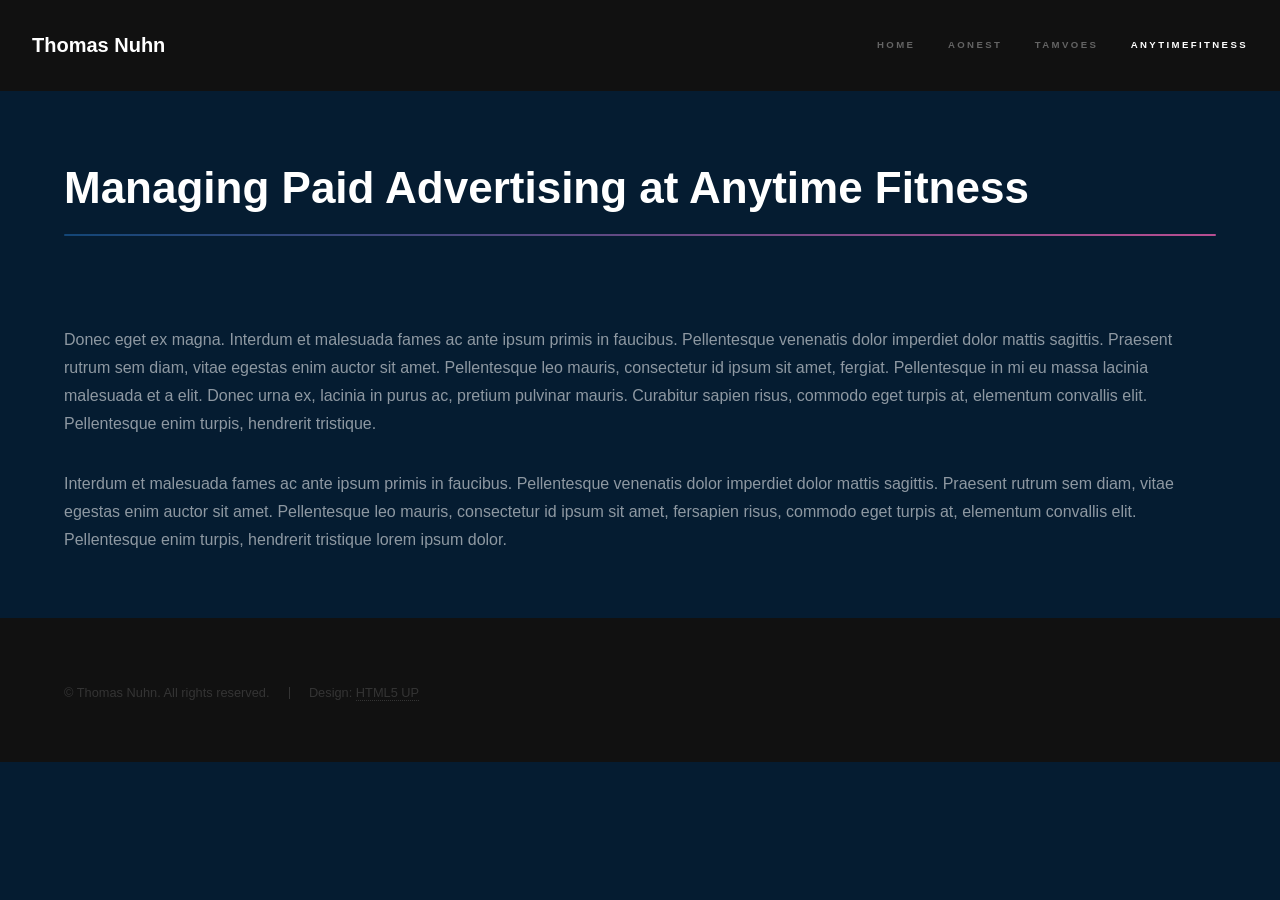
==== AnytimeFitness.html @ 62807139 "Add files via upload" ====
<!DOCTYPE HTML>
<!--
	Hyperspace by HTML5 UP
	html5up.net | @ajlkn
	Free for personal and commercial use under the CCA 3.0 license (html5up.net/license)
-->
<html>
	<head>
		<title>Thomas Nuhn - Managing Paid Advertising at Anytime Fitness</title>
		<meta charset="utf-8" />
		<meta name="viewport" content="width=device-width, initial-scale=1, user-scalable=no" />
		<link rel="stylesheet" href="assets/css/main.css" />
		<noscript><link rel="stylesheet" href="assets/css/noscript.css" /></noscript>
	</head>
	<body class="is-preload">

		<!-- Header -->
			<header id="header">
				<a href="index.html" class="title">Thomas Nuhn</a>
				<nav>
					<ul>
						<li><a href="index.html">Home</a></li>
						<li><a href="AONest.html">AONest</a></li>
						<li><a href="TAMVOES.html">TAMVOES</a></li>
						<li><a href="AnytimeFitness.html" class="active">AnytimeFitness</a></li>
					</ul>
				</nav>
			</header>

		<!-- Wrapper -->
			<div id="wrapper">

				<!-- Main -->
					<section id="main" class="wrapper">
						<div class="inner">
							<h1 class="major">Managing Paid Advertising at Anytime Fitness</h1>
							<span class="image fit"><img src="images/AONestBanner2025.jpg" alt="" /></span>
							<p>Donec eget ex magna. Interdum et malesuada fames ac ante ipsum primis in faucibus. Pellentesque venenatis dolor imperdiet dolor mattis sagittis. Praesent rutrum sem diam, vitae egestas enim auctor sit amet. Pellentesque leo mauris, consectetur id ipsum sit amet, fergiat. Pellentesque in mi eu massa lacinia malesuada et a elit. Donec urna ex, lacinia in purus ac, pretium pulvinar mauris. Curabitur sapien risus, commodo eget turpis at, elementum convallis elit. Pellentesque enim turpis, hendrerit tristique.</p>
							<p>Interdum et malesuada fames ac ante ipsum primis in faucibus. Pellentesque venenatis dolor imperdiet dolor mattis sagittis. Praesent rutrum sem diam, vitae egestas enim auctor sit amet. Pellentesque leo mauris, consectetur id ipsum sit amet, fersapien risus, commodo eget turpis at, elementum convallis elit. Pellentesque enim turpis, hendrerit tristique lorem ipsum dolor.</p>
						</div>
					</section>

			</div>

		<!-- Footer -->
			<footer id="footer" class="wrapper alt">
				<div class="inner">
					<ul class="menu">
						<li>&copy; Thomas Nuhn. All rights reserved.</li><li>Design: <a href="http://html5up.net">HTML5 UP</a></li>
					</ul>
				</div>
			</footer>

		<!-- Scripts -->
			<script src="assets/js/jquery.min.js"></script>
			<script src="assets/js/jquery.scrollex.min.js"></script>
			<script src="assets/js/jquery.scrolly.min.js"></script>
			<script src="assets/js/browser.min.js"></script>
			<script src="assets/js/breakpoints.min.js"></script>
			<script src="assets/js/util.js"></script>
			<script src="assets/js/main.js"></script>

	</body>
</html>
---- assets/css/main.css ----
@import url(fontawesome-all.min.css);

/*
	Hyperspace by HTML5 UP
	html5up.net | @ajlkn
	Free for personal and commercial use under the CCA 3.0 license (html5up.net/license)
*/

html, body, div, span, applet, object,
iframe, h1, h2, h3, h4, h5, h6, p, blockquote,
pre, a, abbr, acronym, address, big, cite,
code, del, dfn, em, img, ins, kbd, q, s, samp,
small, strike, strong, sub, sup, tt, var, b,
u, i, center, dl, dt, dd, ol, ul, li, fieldset,
form, label, legend, table, caption, tbody,
tfoot, thead, tr, th, td, article, aside,
canvas, details, embed, figure, figcaption,
footer, header, hgroup, menu, nav, output, ruby,
section, summary, time, mark, audio, video {
	margin: 0;
	padding: 0;
	border: 0;
	font-size: 100%;
	font: inherit;
	vertical-align: baseline;}

article, aside, details, figcaption, figure,
footer, header, hgroup, menu, nav, section {
	display: block;}

body {
	line-height: 1;
}

ol, ul {
	list-style: none;
}

blockquote, q {
	quotes: none;
}

	blockquote:before, blockquote:after, q:before, q:after {
		content: '';
		content: none;
	}

table {
	border-collapse: collapse;
	border-spacing: 0;
}

body {
	-webkit-text-size-adjust: none;
}

mark {
	background-color: transparent;
	color: inherit;
}

input::-moz-focus-inner {
	border: 0;
	padding: 0;
}

input, select, textarea {
	-moz-appearance: none;
	-webkit-appearance: none;
	-ms-appearance: none;
	appearance: none;
}

/* Basic */

	@-ms-viewport {
		width: device-width;
	}

	body {
		-ms-overflow-style: scrollbar;
	}

	@media screen and (max-width: 480px) {

		html, body {
			min-width: 320px;
		}

	}

	html {
		box-sizing: border-box;
	}

	*, *:before, *:after {
		box-sizing: inherit;
	}

	body {
		background: #051c31;
	}

		body.is-preload *, body.is-preload *:before, body.is-preload *:after {
			-moz-animation: none !important;
			-webkit-animation: none !important;
			-ms-animation: none !important;
			animation: none !important;
			-moz-transition: none !important;
			-webkit-transition: none !important;
			-ms-transition: none !important;
			transition: none !important;
		}

/* Type */

	body, input, select, textarea {
		color: rgba(255, 255, 255, 0.55);
		font-family: Arial, Helvetica, sans-serif;
		font-size: 16.5pt;
		font-weight: normal;
		line-height: 1.75;
	}

		@media screen and (max-width: 1680px) {

			body, input, select, textarea {
				font-size: 13pt;
			}

		}

		@media screen and (max-width: 1280px) {

			body, input, select, textarea {
				font-size: 12pt;
			}

		}

		@media screen and (max-width: 360px) {

			body, input, select, textarea {
				font-size: 11pt;
			}

		}

	a {
		-moz-transition: color 0.2s ease, border-bottom-color 0.2s ease;
		-webkit-transition: color 0.2s ease, border-bottom-color 0.2s ease;
		-ms-transition: color 0.2s ease, border-bottom-color 0.2s ease;
		transition: color 0.2s ease, border-bottom-color 0.2s ease;
		border-bottom: dotted 1px rgba(255, 255, 255, 0.35);
		color: inherit;
		text-decoration: none;
	}

		a:hover {
			border-bottom-color: transparent;
			color: #ffffff;
		}

	strong, b {
		color: #ffffff;
		font-weight: bold;
	}

	em, i {
		font-style: italic;
	}

	p {
		margin: 0 0 2em 0;
	}

	h1, h2, h3, h4, h5, h6 {
		color: #ffffff;
		font-weight: bold;
		line-height: 1.5;
		margin: 0 0 0.5em 0;
	}

		h1 a, h2 a, h3 a, h4 a, h5 a, h6 a {
			color: inherit;
			text-decoration: none;
		}

	h1 {
		font-size: 2.75em;
	}

		h1.major {
			margin: 0 0 1.3em 0;
			position: relative;
			padding-bottom: 0.35em;
		}

			h1.major:after {
				background-image: -moz-linear-gradient(to right, #134677, #b74e91);
				background-image: -webkit-linear-gradient(to right, #134677, #b74e91);
				background-image: -ms-linear-gradient(to right, #134677, #b74e91);
				background-image: linear-gradient(to right, #134677, #b74e91);
				-moz-transition: max-width 0.2s ease;
				-webkit-transition: max-width 0.2s ease;
				-ms-transition: max-width 0.2s ease;
				transition: max-width 0.2s ease;
				border-radius: 0.2em;
				bottom: 0;
				content: '';
				height: 0.05em;
				position: absolute;
				right: 0;
				width: 100%;
			}

	h2 {
		font-size: 1.75em;
	}

	h3 {
		font-size: 1.1em;
	}

	h4 {
		font-size: 1em;
	}

	h5 {
		font-size: 0.8em;
	}

	h6 {
		font-size: 0.6em;
	}

	@media screen and (max-width: 736px) {

		h1 {
			font-size: 2em;
		}

		h2 {
			font-size: 1.25em;
		}

		h3 {
			font-size: 1em;
		}

		h4 {
			font-size: 0.8em;
		}

		h5 {
			font-size: 0.6em;
		}

		h6 {
			font-size: 0.6em;
		}

	}

	sub {
		font-size: 0.8em;
		position: relative;
		top: 0.5em;
	}

	sup {
		font-size: 0.8em;
		position: relative;
		top: -0.5em;
	}

	blockquote {
		border-left: solid 4px rgba(255, 255, 255, 0.15);
		font-style: italic;
		margin: 0 0 2em 0;
		padding: 0.5em 0 0.5em 2em;
	}

	code {
		background: rgba(255, 255, 255, 0.05);
		border-radius: 0.25em;
		border: solid 1px rgba(255, 255, 255, 0.15);
		font-family: "Courier New", monospace;
		font-size: 0.9em;
		margin: 0 0.25em;
		padding: 0.25em 0.65em;
	}

	pre {
		-webkit-overflow-scrolling: touch;
		font-family: "Courier New", monospace;
		font-size: 0.9em;
		margin: 0 0 2em 0;
	}

		pre code {
			display: block;
			line-height: 1.75em;
			padding: 1em 1.5em;
			overflow-x: auto;
		}

	hr {
		border: 0;
		border-bottom: solid 1px rgba(255, 255, 255, 0.15);
		margin: 2em 0;
	}

		hr.major {
			margin: 3em 0;
		}

	.align-left {
		text-align: left;
	}

	.align-center {
		text-align: center;
	}

	.align-right {
		text-align: right;
	}

/* Row */

	.row {
		display: flex;
		flex-wrap: wrap;
		box-sizing: border-box;
		align-items: stretch;
	}

		.row > * {
			box-sizing: border-box;
		}

		.row.gtr-uniform > * > :last-child {
			margin-bottom: 0;
		}

		.row.aln-left {
			justify-content: flex-start;
		}

		.row.aln-center {
			justify-content: center;
		}

		.row.aln-right {
			justify-content: flex-end;
		}

		.row.aln-top {
			align-items: flex-start;
		}

		.row.aln-middle {
			align-items: center;
		}

		.row.aln-bottom {
			align-items: flex-end;
		}

		.row > .imp {
			order: -1;
		}

		.row > .col-1 {
			width: 8.33333%;
		}

		.row > .off-1 {
			margin-left: 8.33333%;
		}

		.row > .col-2 {
			width: 16.66667%;
		}

		.row > .off-2 {
			margin-left: 16.66667%;
		}

		.row > .col-3 {
			width: 25%;
		}

		.row > .off-3 {
			margin-left: 25%;
		}

		.row > .col-4 {
			width: 33.33333%;
		}

		.row > .off-4 {
			margin-left: 33.33333%;
		}

		.row > .col-5 {
			width: 41.66667%;
		}

		.row > .off-5 {
			margin-left: 41.66667%;
		}

		.row > .col-6 {
			width: 50%;
		}

		.row > .off-6 {
			margin-left: 50%;
		}

		.row > .col-7 {
			width: 58.33333%;
		}

		.row > .off-7 {
			margin-left: 58.33333%;
		}

		.row > .col-8 {
			width: 66.66667%;
		}

		.row > .off-8 {
			margin-left: 66.66667%;
		}

		.row > .col-9 {
			width: 75%;
		}

		.row > .off-9 {
			margin-left: 75%;
		}

		.row > .col-10 {
			width: 83.33333%;
		}

		.row > .off-10 {
			margin-left: 83.33333%;
		}

		.row > .col-11 {
			width: 91.66667%;
		}

		.row > .off-11 {
			margin-left: 91.66667%;
		}

		.row > .col-12 {
			width: 100%;
		}

		.row > .off-12 {
			margin-left: 100%;
		}

		.row.gtr-0 {
			margin-top: 0;
			margin-left: 0em;
		}

			.row.gtr-0 > * {
				padding: 0 0 0 0em;
			}

			.row.gtr-0.gtr-uniform {
				margin-top: 0em;
			}

				.row.gtr-0.gtr-uniform > * {
					padding-top: 0em;
				}

		.row.gtr-25 {
			margin-top: 0;
			margin-left: -0.375em;
		}

			.row.gtr-25 > * {
				padding: 0 0 0 0.375em;
			}

			.row.gtr-25.gtr-uniform {
				margin-top: -0.375em;
			}

				.row.gtr-25.gtr-uniform > * {
					padding-top: 0.375em;
				}

		.row.gtr-50 {
			margin-top: 0;
			margin-left: -0.75em;
		}

			.row.gtr-50 > * {
				padding: 0 0 0 0.75em;
			}

			.row.gtr-50.gtr-uniform {
				margin-top: -0.75em;
			}

				.row.gtr-50.gtr-uniform > * {
					padding-top: 0.75em;
				}

		.row {
			margin-top: 0;
			margin-left: -1.5em;
		}

			.row > * {
				padding: 0 0 0 1.5em;
			}

			.row.gtr-uniform {
				margin-top: -1.5em;
			}

				.row.gtr-uniform > * {
					padding-top: 1.5em;
				}

		.row.gtr-150 {
			margin-top: 0;
			margin-left: -2.25em;
		}

			.row.gtr-150 > * {
				padding: 0 0 0 2.25em;
			}

			.row.gtr-150.gtr-uniform {
				margin-top: -2.25em;
			}

				.row.gtr-150.gtr-uniform > * {
					padding-top: 2.25em;
				}

		.row.gtr-200 {
			margin-top: 0;
			margin-left: -3em;
		}

			.row.gtr-200 > * {
				padding: 0 0 0 3em;
			}

			.row.gtr-200.gtr-uniform {
				margin-top: -3em;
			}

				.row.gtr-200.gtr-uniform > * {
					padding-top: 3em;
				}

		@media screen and (max-width: 1680px) {

			.row {
				display: flex;
				flex-wrap: wrap;
				box-sizing: border-box;
				align-items: stretch;
			}

				.row > * {
					box-sizing: border-box;
				}

				.row.gtr-uniform > * > :last-child {
					margin-bottom: 0;
				}

				.row.aln-left {
					justify-content: flex-start;
				}

				.row.aln-center {
					justify-content: center;
				}

				.row.aln-right {
					justify-content: flex-end;
				}

				.row.aln-top {
					align-items: flex-start;
				}

				.row.aln-middle {
					align-items: center;
				}

				.row.aln-bottom {
					align-items: flex-end;
				}

				.row > .imp-xlarge {
					order: -1;
				}

				.row > .col-1-xlarge {
					width: 8.33333%;
				}

				.row > .off-1-xlarge {
					margin-left: 8.33333%;
				}

				.row > .col-2-xlarge {
					width: 16.66667%;
				}

				.row > .off-2-xlarge {
					margin-left: 16.66667%;
				}

				.row > .col-3-xlarge {
					width: 25%;
				}

				.row > .off-3-xlarge {
					margin-left: 25%;
				}

				.row > .col-4-xlarge {
					width: 33.33333%;
				}

				.row > .off-4-xlarge {
					margin-left: 33.33333%;
				}

				.row > .col-5-xlarge {
					width: 41.66667%;
				}

				.row > .off-5-xlarge {
					margin-left: 41.66667%;
				}

				.row > .col-6-xlarge {
					width: 50%;
				}

				.row > .off-6-xlarge {
					margin-left: 50%;
				}

				.row > .col-7-xlarge {
					width: 58.33333%;
				}

				.row > .off-7-xlarge {
					margin-left: 58.33333%;
				}

				.row > .col-8-xlarge {
					width: 66.66667%;
				}

				.row > .off-8-xlarge {
					margin-left: 66.66667%;
				}

				.row > .col-9-xlarge {
					width: 75%;
				}

				.row > .off-9-xlarge {
					margin-left: 75%;
				}

				.row > .col-10-xlarge {
					width: 83.33333%;
				}

				.row > .off-10-xlarge {
					margin-left: 83.33333%;
				}

				.row > .col-11-xlarge {
					width: 91.66667%;
				}

				.row > .off-11-xlarge {
					margin-left: 91.66667%;
				}

				.row > .col-12-xlarge {
					width: 100%;
				}

				.row > .off-12-xlarge {
					margin-left: 100%;
				}

				.row.gtr-0 {
					margin-top: 0;
					margin-left: 0em;
				}

					.row.gtr-0 > * {
						padding: 0 0 0 0em;
					}

					.row.gtr-0.gtr-uniform {
						margin-top: 0em;
					}

						.row.gtr-0.gtr-uniform > * {
							padding-top: 0em;
						}

				.row.gtr-25 {
					margin-top: 0;
					margin-left: -0.375em;
				}

					.row.gtr-25 > * {
						padding: 0 0 0 0.375em;
					}

					.row.gtr-25.gtr-uniform {
						margin-top: -0.375em;
					}

						.row.gtr-25.gtr-uniform > * {
							padding-top: 0.375em;
						}

				.row.gtr-50 {
					margin-top: 0;
					margin-left: -0.75em;
				}

					.row.gtr-50 > * {
						padding: 0 0 0 0.75em;
					}

					.row.gtr-50.gtr-uniform {
						margin-top: -0.75em;
					}

						.row.gtr-50.gtr-uniform > * {
							padding-top: 0.75em;
						}

				.row {
					margin-top: 0;
					margin-left: -1.5em;
				}

					.row > * {
						padding: 0 0 0 1.5em;
					}

					.row.gtr-uniform {
						margin-top: -1.5em;
					}

						.row.gtr-uniform > * {
							padding-top: 1.5em;
						}

				.row.gtr-150 {
					margin-top: 0;
					margin-left: -2.25em;
				}

					.row.gtr-150 > * {
						padding: 0 0 0 2.25em;
					}

					.row.gtr-150.gtr-uniform {
						margin-top: -2.25em;
					}

						.row.gtr-150.gtr-uniform > * {
							padding-top: 2.25em;
						}

				.row.gtr-200 {
					margin-top: 0;
					margin-left: -3em;
				}

					.row.gtr-200 > * {
						padding: 0 0 0 3em;
					}

					.row.gtr-200.gtr-uniform {
						margin-top: -3em;
					}

						.row.gtr-200.gtr-uniform > * {
							padding-top: 3em;
						}

		}

		@media screen and (max-width: 1280px) {

			.row {
				display: flex;
				flex-wrap: wrap;
				box-sizing: border-box;
				align-items: stretch;
			}

				.row > * {
					box-sizing: border-box;
				}

				.row.gtr-uniform > * > :last-child {
					margin-bottom: 0;
				}

				.row.aln-left {
					justify-content: flex-start;
				}

				.row.aln-center {
					justify-content: center;
				}

				.row.aln-right {
					justify-content: flex-end;
				}

				.row.aln-top {
					align-items: flex-start;
				}

				.row.aln-middle {
					align-items: center;
				}

				.row.aln-bottom {
					align-items: flex-end;
				}

				.row > .imp-large {
					order: -1;
				}

				.row > .col-1-large {
					width: 8.33333%;
				}

				.row > .off-1-large {
					margin-left: 8.33333%;
				}

				.row > .col-2-large {
					width: 16.66667%;
				}

				.row > .off-2-large {
					margin-left: 16.66667%;
				}

				.row > .col-3-large {
					width: 25%;
				}

				.row > .off-3-large {
					margin-left: 25%;
				}

				.row > .col-4-large {
					width: 33.33333%;
				}

				.row > .off-4-large {
					margin-left: 33.33333%;
				}

				.row > .col-5-large {
					width: 41.66667%;
				}

				.row > .off-5-large {
					margin-left: 41.66667%;
				}

				.row > .col-6-large {
					width: 50%;
				}

				.row > .off-6-large {
					margin-left: 50%;
				}

				.row > .col-7-large {
					width: 58.33333%;
				}

				.row > .off-7-large {
					margin-left: 58.33333%;
				}

				.row > .col-8-large {
					width: 66.66667%;
				}

				.row > .off-8-large {
					margin-left: 66.66667%;
				}

				.row > .col-9-large {
					width: 75%;
				}

				.row > .off-9-large {
					margin-left: 75%;
				}

				.row > .col-10-large {
					width: 83.33333%;
				}

				.row > .off-10-large {
					margin-left: 83.33333%;
				}

				.row > .col-11-large {
					width: 91.66667%;
				}

				.row > .off-11-large {
					margin-left: 91.66667%;
				}

				.row > .col-12-large {
					width: 100%;
				}

				.row > .off-12-large {
					margin-left: 100%;
				}

				.row.gtr-0 {
					margin-top: 0;
					margin-left: 0em;
				}

					.row.gtr-0 > * {
						padding: 0 0 0 0em;
					}

					.row.gtr-0.gtr-uniform {
						margin-top: 0em;
					}

						.row.gtr-0.gtr-uniform > * {
							padding-top: 0em;
						}

				.row.gtr-25 {
					margin-top: 0;
					margin-left: -0.375em;
				}

					.row.gtr-25 > * {
						padding: 0 0 0 0.375em;
					}

					.row.gtr-25.gtr-uniform {
						margin-top: -0.375em;
					}

						.row.gtr-25.gtr-uniform > * {
							padding-top: 0.375em;
						}

				.row.gtr-50 {
					margin-top: 0;
					margin-left: -0.75em;
				}

					.row.gtr-50 > * {
						padding: 0 0 0 0.75em;
					}

					.row.gtr-50.gtr-uniform {
						margin-top: -0.75em;
					}

						.row.gtr-50.gtr-uniform > * {
							padding-top: 0.75em;
						}

				.row {
					margin-top: 0;
					margin-left: -1.5em;
				}

					.row > * {
						padding: 0 0 0 1.5em;
					}

					.row.gtr-uniform {
						margin-top: -1.5em;
					}

						.row.gtr-uniform > * {
							padding-top: 1.5em;
						}

				.row.gtr-150 {
					margin-top: 0;
					margin-left: -2.25em;
				}

					.row.gtr-150 > * {
						padding: 0 0 0 2.25em;
					}

					.row.gtr-150.gtr-uniform {
						margin-top: -2.25em;
					}

						.row.gtr-150.gtr-uniform > * {
							padding-top: 2.25em;
						}

				.row.gtr-200 {
					margin-top: 0;
					margin-left: -3em;
				}

					.row.gtr-200 > * {
						padding: 0 0 0 3em;
					}

					.row.gtr-200.gtr-uniform {
						margin-top: -3em;
					}

						.row.gtr-200.gtr-uniform > * {
							padding-top: 3em;
						}

		}

		@media screen and (max-width: 980px) {

			.row {
				display: flex;
				flex-wrap: wrap;
				box-sizing: border-box;
				align-items: stretch;
			}

				.row > * {
					box-sizing: border-box;
				}

				.row.gtr-uniform > * > :last-child {
					margin-bottom: 0;
				}

				.row.aln-left {
					justify-content: flex-start;
				}

				.row.aln-center {
					justify-content: center;
				}

				.row.aln-right {
					justify-content: flex-end;
				}

				.row.aln-top {
					align-items: flex-start;
				}

				.row.aln-middle {
					align-items: center;
				}

				.row.aln-bottom {
					align-items: flex-end;
				}

				.row > .imp-medium {
					order: -1;
				}

				.row > .col-1-medium {
					width: 8.33333%;
				}

				.row > .off-1-medium {
					margin-left: 8.33333%;
				}

				.row > .col-2-medium {
					width: 16.66667%;
				}

				.row > .off-2-medium {
					margin-left: 16.66667%;
				}

				.row > .col-3-medium {
					width: 25%;
				}

				.row > .off-3-medium {
					margin-left: 25%;
				}

				.row > .col-4-medium {
					width: 33.33333%;
				}

				.row > .off-4-medium {
					margin-left: 33.33333%;
				}

				.row > .col-5-medium {
					width: 41.66667%;
				}

				.row > .off-5-medium {
					margin-left: 41.66667%;
				}

				.row > .col-6-medium {
					width: 50%;
				}

				.row > .off-6-medium {
					margin-left: 50%;
				}

				.row > .col-7-medium {
					width: 58.33333%;
				}

				.row > .off-7-medium {
					margin-left: 58.33333%;
				}

				.row > .col-8-medium {
					width: 66.66667%;
				}

				.row > .off-8-medium {
					margin-left: 66.66667%;
				}

				.row > .col-9-medium {
					width: 75%;
				}

				.row > .off-9-medium {
					margin-left: 75%;
				}

				.row > .col-10-medium {
					width: 83.33333%;
				}

				.row > .off-10-medium {
					margin-left: 83.33333%;
				}

				.row > .col-11-medium {
					width: 91.66667%;
				}

				.row > .off-11-medium {
					margin-left: 91.66667%;
				}

				.row > .col-12-medium {
					width: 100%;
				}

				.row > .off-12-medium {
					margin-left: 100%;
				}

				.row.gtr-0 {
					margin-top: 0;
					margin-left: 0em;
				}

					.row.gtr-0 > * {
						padding: 0 0 0 0em;
					}

					.row.gtr-0.gtr-uniform {
						margin-top: 0em;
					}

						.row.gtr-0.gtr-uniform > * {
							padding-top: 0em;
						}

				.row.gtr-25 {
					margin-top: 0;
					margin-left: -0.375em;
				}

					.row.gtr-25 > * {
						padding: 0 0 0 0.375em;
					}

					.row.gtr-25.gtr-uniform {
						margin-top: -0.375em;
					}

						.row.gtr-25.gtr-uniform > * {
							padding-top: 0.375em;
						}

				.row.gtr-50 {
					margin-top: 0;
					margin-left: -0.75em;
				}

					.row.gtr-50 > * {
						padding: 0 0 0 0.75em;
					}

					.row.gtr-50.gtr-uniform {
						margin-top: -0.75em;
					}

						.row.gtr-50.gtr-uniform > * {
							padding-top: 0.75em;
						}

				.row {
					margin-top: 0;
					margin-left: -1.5em;
				}

					.row > * {
						padding: 0 0 0 1.5em;
					}

					.row.gtr-uniform {
						margin-top: -1.5em;
					}

						.row.gtr-uniform > * {
							padding-top: 1.5em;
						}

				.row.gtr-150 {
					margin-top: 0;
					margin-left: -2.25em;
				}

					.row.gtr-150 > * {
						padding: 0 0 0 2.25em;
					}

					.row.gtr-150.gtr-uniform {
						margin-top: -2.25em;
					}

						.row.gtr-150.gtr-uniform > * {
							padding-top: 2.25em;
						}

				.row.gtr-200 {
					margin-top: 0;
					margin-left: -3em;
				}

					.row.gtr-200 > * {
						padding: 0 0 0 3em;
					}

					.row.gtr-200.gtr-uniform {
						margin-top: -3em;
					}

						.row.gtr-200.gtr-uniform > * {
							padding-top: 3em;
						}

		}

		@media screen and (max-width: 736px) {

			.row {
				display: flex;
				flex-wrap: wrap;
				box-sizing: border-box;
				align-items: stretch;
			}

				.row > * {
					box-sizing: border-box;
				}

				.row.gtr-uniform > * > :last-child {
					margin-bottom: 0;
				}

				.row.aln-left {
					justify-content: flex-start;
				}

				.row.aln-center {
					justify-content: center;
				}

				.row.aln-right {
					justify-content: flex-end;
				}

				.row.aln-top {
					align-items: flex-start;
				}

				.row.aln-middle {
					align-items: center;
				}

				.row.aln-bottom {
					align-items: flex-end;
				}

				.row > .imp-small {
					order: -1;
				}

				.row > .col-1-small {
					width: 8.33333%;
				}

				.row > .off-1-small {
					margin-left: 8.33333%;
				}

				.row > .col-2-small {
					width: 16.66667%;
				}

				.row > .off-2-small {
					margin-left: 16.66667%;
				}

				.row > .col-3-small {
					width: 25%;
				}

				.row > .off-3-small {
					margin-left: 25%;
				}

				.row > .col-4-small {
					width: 33.33333%;
				}

				.row > .off-4-small {
					margin-left: 33.33333%;
				}

				.row > .col-5-small {
					width: 41.66667%;
				}

				.row > .off-5-small {
					margin-left: 41.66667%;
				}

				.row > .col-6-small {
					width: 50%;
				}

				.row > .off-6-small {
					margin-left: 50%;
				}

				.row > .col-7-small {
					width: 58.33333%;
				}

				.row > .off-7-small {
					margin-left: 58.33333%;
				}

				.row > .col-8-small {
					width: 66.66667%;
				}

				.row > .off-8-small {
					margin-left: 66.66667%;
				}

				.row > .col-9-small {
					width: 75%;
				}

				.row > .off-9-small {
					margin-left: 75%;
				}

				.row > .col-10-small {
					width: 83.33333%;
				}

				.row > .off-10-small {
					margin-left: 83.33333%;
				}

				.row > .col-11-small {
					width: 91.66667%;
				}

				.row > .off-11-small {
					margin-left: 91.66667%;
				}

				.row > .col-12-small {
					width: 100%;
				}

				.row > .off-12-small {
					margin-left: 100%;
				}

				.row.gtr-0 {
					margin-top: 0;
					margin-left: 0em;
				}

					.row.gtr-0 > * {
						padding: 0 0 0 0em;
					}

					.row.gtr-0.gtr-uniform {
						margin-top: 0em;
					}

						.row.gtr-0.gtr-uniform > * {
							padding-top: 0em;
						}

				.row.gtr-25 {
					margin-top: 0;
					margin-left: -0.375em;
				}

					.row.gtr-25 > * {
						padding: 0 0 0 0.375em;
					}

					.row.gtr-25.gtr-uniform {
						margin-top: -0.375em;
					}

						.row.gtr-25.gtr-uniform > * {
							padding-top: 0.375em;
						}

				.row.gtr-50 {
					margin-top: 0;
					margin-left: -0.75em;
				}

					.row.gtr-50 > * {
						padding: 0 0 0 0.75em;
					}

					.row.gtr-50.gtr-uniform {
						margin-top: -0.75em;
					}

						.row.gtr-50.gtr-uniform > * {
							padding-top: 0.75em;
						}

				.row {
					margin-top: 0;
					margin-left: -1.5em;
				}

					.row > * {
						padding: 0 0 0 1.5em;
					}

					.row.gtr-uniform {
						margin-top: -1.5em;
					}

						.row.gtr-uniform > * {
							padding-top: 1.5em;
						}

				.row.gtr-150 {
					margin-top: 0;
					margin-left: -2.25em;
				}

					.row.gtr-150 > * {
						padding: 0 0 0 2.25em;
					}

					.row.gtr-150.gtr-uniform {
						margin-top: -2.25em;
					}

						.row.gtr-150.gtr-uniform > * {
							padding-top: 2.25em;
						}

				.row.gtr-200 {
					margin-top: 0;
					margin-left: -3em;
				}

					.row.gtr-200 > * {
						padding: 0 0 0 3em;
					}

					.row.gtr-200.gtr-uniform {
						margin-top: -3em;
					}

						.row.gtr-200.gtr-uniform > * {
							padding-top: 3em;
						}

		}

		@media screen and (max-width: 480px) {

			.row {
				display: flex;
				flex-wrap: wrap;
				box-sizing: border-box;
				align-items: stretch;
			}

				.row > * {
					box-sizing: border-box;
				}

				.row.gtr-uniform > * > :last-child {
					margin-bottom: 0;
				}

				.row.aln-left {
					justify-content: flex-start;
				}

				.row.aln-center {
					justify-content: center;
				}

				.row.aln-right {
					justify-content: flex-end;
				}

				.row.aln-top {
					align-items: flex-start;
				}

				.row.aln-middle {
					align-items: center;
				}

				.row.aln-bottom {
					align-items: flex-end;
				}

				.row > .imp-xsmall {
					order: -1;
				}

				.row > .col-1-xsmall {
					width: 8.33333%;
				}

				.row > .off-1-xsmall {
					margin-left: 8.33333%;
				}

				.row > .col-2-xsmall {
					width: 16.66667%;
				}

				.row > .off-2-xsmall {
					margin-left: 16.66667%;
				}

				.row > .col-3-xsmall {
					width: 25%;
				}

				.row > .off-3-xsmall {
					margin-left: 25%;
				}

				.row > .col-4-xsmall {
					width: 33.33333%;
				}

				.row > .off-4-xsmall {
					margin-left: 33.33333%;
				}

				.row > .col-5-xsmall {
					width: 41.66667%;
				}

				.row > .off-5-xsmall {
					margin-left: 41.66667%;
				}

				.row > .col-6-xsmall {
					width: 50%;
				}

				.row > .off-6-xsmall {
					margin-left: 50%;
				}

				.row > .col-7-xsmall {
					width: 58.33333%;
				}

				.row > .off-7-xsmall {
					margin-left: 58.33333%;
				}

				.row > .col-8-xsmall {
					width: 66.66667%;
				}

				.row > .off-8-xsmall {
					margin-left: 66.66667%;
				}

				.row > .col-9-xsmall {
					width: 75%;
				}

				.row > .off-9-xsmall {
					margin-left: 75%;
				}

				.row > .col-10-xsmall {
					width: 83.33333%;
				}

				.row > .off-10-xsmall {
					margin-left: 83.33333%;
				}

				.row > .col-11-xsmall {
					width: 91.66667%;
				}

				.row > .off-11-xsmall {
					margin-left: 91.66667%;
				}

				.row > .col-12-xsmall {
					width: 100%;
				}

				.row > .off-12-xsmall {
					margin-left: 100%;
				}

				.row.gtr-0 {
					margin-top: 0;
					margin-left: 0em;
				}

					.row.gtr-0 > * {
						padding: 0 0 0 0em;
					}

					.row.gtr-0.gtr-uniform {
						margin-top: 0em;
					}

						.row.gtr-0.gtr-uniform > * {
							padding-top: 0em;
						}

				.row.gtr-25 {
					margin-top: 0;
					margin-left: -0.375em;
				}

					.row.gtr-25 > * {
						padding: 0 0 0 0.375em;
					}

					.row.gtr-25.gtr-uniform {
						margin-top: -0.375em;
					}

						.row.gtr-25.gtr-uniform > * {
							padding-top: 0.375em;
						}

				.row.gtr-50 {
					margin-top: 0;
					margin-left: -0.75em;
				}

					.row.gtr-50 > * {
						padding: 0 0 0 0.75em;
					}

					.row.gtr-50.gtr-uniform {
						margin-top: -0.75em;
					}

						.row.gtr-50.gtr-uniform > * {
							padding-top: 0.75em;
						}

				.row {
					margin-top: 0;
					margin-left: -1.5em;
				}

					.row > * {
						padding: 0 0 0 1.5em;
					}

					.row.gtr-uniform {
						margin-top: -1.5em;
					}

						.row.gtr-uniform > * {
							padding-top: 1.5em;
						}

				.row.gtr-150 {
					margin-top: 0;
					margin-left: -2.25em;
				}

					.row.gtr-150 > * {
						padding: 0 0 0 2.25em;
					}

					.row.gtr-150.gtr-uniform {
						margin-top: -2.25em;
					}

						.row.gtr-150.gtr-uniform > * {
							padding-top: 2.25em;
						}

				.row.gtr-200 {
					margin-top: 0;
					margin-left: -3em;
				}

					.row.gtr-200 > * {
						padding: 0 0 0 3em;
					}

					.row.gtr-200.gtr-uniform {
						margin-top: -3em;
					}

						.row.gtr-200.gtr-uniform > * {
							padding-top: 3em;
						}

		}

/* Box */

	.box {
		border-radius: 0.25em;
		border: solid 1px rgba(255, 255, 255, 0.15);
		margin-bottom: 2em;
		padding: 1.5em;
	}

		.box > :last-child,
		.box > :last-child > :last-child,
		.box > :last-child > :last-child > :last-child {
			margin-bottom: 0;
		}

		.box.alt {
			border: 0;
			border-radius: 0;
			padding: 0;
		}

/* Button */

	input[type="submit"],
	input[type="reset"],
	input[type="button"],
	button,
	.button {
		-moz-appearance: none;
		-webkit-appearance: none;
		-ms-appearance: none;
		appearance: none;
		-moz-transition: border-color 0.2s ease;
		-webkit-transition: border-color 0.2s ease;
		-ms-transition: border-color 0.2s ease;
		transition: border-color 0.2s ease;
		background-color: transparent;
		border: solid 1px !important;
		border-color: rgba(255, 255, 255, 0.15) !important;
		border-radius: 3em;
		color: #ffffff !important;
		cursor: pointer;
		display: inline-block;
		font-size: 0.6em;
		font-weight: bold;
		height: calc(4.75em + 2px);
		letter-spacing: 0.25em;
		line-height: 4.75em;
		outline: 0;
		padding: 0 3.75em;
		position: relative;
		text-align: center;
		text-decoration: none;
		text-transform: uppercase;
		white-space: nowrap;
	}

		input[type="submit"]:after,
		input[type="reset"]:after,
		input[type="button"]:after,
		button:after,
		.button:after {
			-moz-transform: scale(0.25);
			-webkit-transform: scale(0.25);
			-ms-transform: scale(0.25);
			transform: scale(0.25);
			pointer-events: none;
			-moz-transition: opacity 0.2s ease, -moz-transform 0.2s ease;
			-webkit-transition: opacity 0.2s ease, -webkit-transform 0.2s ease;
			-ms-transition: opacity 0.2s ease, -ms-transform 0.2s ease;
			transition: opacity 0.2s ease, transform 0.2s ease;
			background: #ffffff;
			border-radius: 3em;
			content: '';
			height: 100%;
			left: 0;
			opacity: 0;
			position: absolute;
			top: 0;
			width: 100%;
		}

		input[type="submit"].icon:before,
		input[type="reset"].icon:before,
		input[type="button"].icon:before,
		button.icon:before,
		.button.icon:before {
			margin-right: 0.75em;
		}

		input[type="submit"].fit,
		input[type="reset"].fit,
		input[type="button"].fit,
		button.fit,
		.button.fit {
			width: 100%;
		}

		input[type="submit"].small,
		input[type="reset"].small,
		input[type="button"].small,
		button.small,
		.button.small {
			font-size: 0.4em;
		}

		input[type="submit"].large,
		input[type="reset"].large,
		input[type="button"].large,
		button.large,
		.button.large {
			font-size: 0.8em;
		}

		input[type="submit"].primary,
		input[type="reset"].primary,
		input[type="button"].primary,
		button.primary,
		.button.primary {
			background-color: #ffffff;
			color: #154777 !important;
		}

			input[type="submit"].primary:after,
			input[type="reset"].primary:after,
			input[type="button"].primary:after,
			button.primary:after,
			.button.primary:after {
				display: none;
			}

		input[type="submit"].disabled, input[type="submit"]:disabled,
		input[type="reset"].disabled,
		input[type="reset"]:disabled,
		input[type="button"].disabled,
		input[type="button"]:disabled,
		button.disabled,
		button:disabled,
		.button.disabled,
		.button:disabled {
			cursor: default;
			opacity: 0.5;
			pointer-events: none;
		}

		input[type="submit"]:hover,
		input[type="reset"]:hover,
		input[type="button"]:hover,
		button:hover,
		.button:hover {
			border-color: rgba(255, 255, 255, 0.55) !important;
		}

			input[type="submit"]:hover:after,
			input[type="reset"]:hover:after,
			input[type="button"]:hover:after,
			button:hover:after,
			.button:hover:after {
				opacity: 0.05;
				-moz-transform: scale(1);
				-webkit-transform: scale(1);
				-ms-transform: scale(1);
				transform: scale(1);
			}

			input[type="submit"]:hover:active,
			input[type="reset"]:hover:active,
			input[type="button"]:hover:active,
			button:hover:active,
			.button:hover:active {
				border-color: #ffffff !important;
			}

				input[type="submit"]:hover:active:after,
				input[type="reset"]:hover:active:after,
				input[type="button"]:hover:active:after,
				button:hover:active:after,
				.button:hover:active:after {
					opacity: 0.1;
				}

/* Features */

	.features {
		display: -moz-flex;
		display: -webkit-flex;
		display: -ms-flex;
		display: flex;
		-moz-flex-wrap: wrap;
		-webkit-flex-wrap: wrap;
		-ms-flex-wrap: wrap;
		flex-wrap: wrap;
		border-radius: 0.25em;
		border: solid 1px rgba(255, 255, 255, 0.15);
		background: rgba(255, 255, 255, 0.05);
		margin: 0 0 2em 0;
	}

		.features section {
			padding: 3.5em 3em 1em 7em ;
			width: 50%;
			border-top: solid 1px rgba(255, 255, 255, 0.15);
			position: relative;
		}

			.features section:nth-child(-n + 2) {
				border-top-width: 0;
			}

			.features section:nth-child(2n) {
				border-left: solid 1px rgba(255, 255, 255, 0.15);
			}

			.features section .icon {
				-moz-transition: opacity 0.5s ease, -moz-transform 0.5s ease;
				-webkit-transition: opacity 0.5s ease, -webkit-transform 0.5s ease;
				-ms-transition: opacity 0.5s ease, -ms-transform 0.5s ease;
				transition: opacity 0.5s ease, transform 0.5s ease;
				-moz-transition-delay: 1s;
				-webkit-transition-delay: 1s;
				-ms-transition-delay: 1s;
				transition-delay: 1s;
				-moz-transform: scale(1);
				-webkit-transform: scale(1);
				-ms-transform: scale(1);
				transform: scale(1);
				position: absolute;
				left: 3em;
				top: 3em;
				opacity: 1;
			}

			.features section:nth-child(1) .icon {
				-moz-transition-delay: 0.15s;
				-webkit-transition-delay: 0.15s;
				-ms-transition-delay: 0.15s;
				transition-delay: 0.15s;
			}

			.features section:nth-child(2) .icon {
				-moz-transition-delay: 0.3s;
				-webkit-transition-delay: 0.3s;
				-ms-transition-delay: 0.3s;
				transition-delay: 0.3s;
			}

			.features section:nth-child(3) .icon {
				-moz-transition-delay: 0.45s;
				-webkit-transition-delay: 0.45s;
				-ms-transition-delay: 0.45s;
				transition-delay: 0.45s;
			}

			.features section:nth-child(4) .icon {
				-moz-transition-delay: 0.6s;
				-webkit-transition-delay: 0.6s;
				-ms-transition-delay: 0.6s;
				transition-delay: 0.6s;
			}

			.features section:nth-child(5) .icon {
				-moz-transition-delay: 0.75s;
				-webkit-transition-delay: 0.75s;
				-ms-transition-delay: 0.75s;
				transition-delay: 0.75s;
			}

			.features section:nth-child(6) .icon {
				-moz-transition-delay: 0.9s;
				-webkit-transition-delay: 0.9s;
				-ms-transition-delay: 0.9s;
				transition-delay: 0.9s;
			}

			.features section:nth-child(7) .icon {
				-moz-transition-delay: 1.05s;
				-webkit-transition-delay: 1.05s;
				-ms-transition-delay: 1.05s;
				transition-delay: 1.05s;
			}

			.features section:nth-child(8) .icon {
				-moz-transition-delay: 1.2s;
				-webkit-transition-delay: 1.2s;
				-ms-transition-delay: 1.2s;
				transition-delay: 1.2s;
			}

			.features section:nth-child(9) .icon {
				-moz-transition-delay: 1.35s;
				-webkit-transition-delay: 1.35s;
				-ms-transition-delay: 1.35s;
				transition-delay: 1.35s;
			}

			.features section:nth-child(10) .icon {
				-moz-transition-delay: 1.5s;
				-webkit-transition-delay: 1.5s;
				-ms-transition-delay: 1.5s;
				transition-delay: 1.5s;
			}

			.features section:nth-child(11) .icon {
				-moz-transition-delay: 1.65s;
				-webkit-transition-delay: 1.65s;
				-ms-transition-delay: 1.65s;
				transition-delay: 1.65s;
			}

			.features section:nth-child(12) .icon {
				-moz-transition-delay: 1.8s;
				-webkit-transition-delay: 1.8s;
				-ms-transition-delay: 1.8s;
				transition-delay: 1.8s;
			}

			.features section:nth-child(13) .icon {
				-moz-transition-delay: 1.95s;
				-webkit-transition-delay: 1.95s;
				-ms-transition-delay: 1.95s;
				transition-delay: 1.95s;
			}

			.features section:nth-child(14) .icon {
				-moz-transition-delay: 2.1s;
				-webkit-transition-delay: 2.1s;
				-ms-transition-delay: 2.1s;
				transition-delay: 2.1s;
			}

			.features section:nth-child(15) .icon {
				-moz-transition-delay: 2.25s;
				-webkit-transition-delay: 2.25s;
				-ms-transition-delay: 2.25s;
				transition-delay: 2.25s;
			}

			.features section:nth-child(16) .icon {
				-moz-transition-delay: 2.4s;
				-webkit-transition-delay: 2.4s;
				-ms-transition-delay: 2.4s;
				transition-delay: 2.4s;
			}

			.features section:nth-child(17) .icon {
				-moz-transition-delay: 2.55s;
				-webkit-transition-delay: 2.55s;
				-ms-transition-delay: 2.55s;
				transition-delay: 2.55s;
			}

			.features section:nth-child(18) .icon {
				-moz-transition-delay: 2.7s;
				-webkit-transition-delay: 2.7s;
				-ms-transition-delay: 2.7s;
				transition-delay: 2.7s;
			}

			.features section:nth-child(19) .icon {
				-moz-transition-delay: 2.85s;
				-webkit-transition-delay: 2.85s;
				-ms-transition-delay: 2.85s;
				transition-delay: 2.85s;
			}

			.features section:nth-child(20) .icon {
				-moz-transition-delay: 3s;
				-webkit-transition-delay: 3s;
				-ms-transition-delay: 3s;
				transition-delay: 3s;
			}

		.features.inactive section .icon {
			-moz-transform: scale(0.5);
			-webkit-transform: scale(0.5);
			-ms-transform: scale(0.5);
			transform: scale(0.5);
			opacity: 0;
		}

		@media screen and (max-width: 980px) {

			.features {
				display: block;
			}

				.features section {
					border-top-width: 1px !important;
					border-left-width: 0 !important;
					width: 100%;
				}

					.features section:first-child {
						border-top-width: 0 !important;
					}

		}

		@media screen and (max-width: 736px) {

			.features section {
				padding: 2.5em 1.5em 0.1em 5.5em ;
			}

				.features section .icon {
					left: 1.5em;
					top: 2em;
				}

		}

		@media screen and (max-width: 480px) {

			.features section {
				padding: 2em 1.5em 0.1em 1.5em ;
			}

				.features section .icon {
					left: 0;
					position: relative;
					top: 0;
				}

		}

/* Form */

	form {
		margin: 0 0 2em 0;
	}

		form > :last-child {
			margin-bottom: 0;
		}

		form > .fields {
			display: -moz-flex;
			display: -webkit-flex;
			display: -ms-flex;
			display: flex;
			-moz-flex-wrap: wrap;
			-webkit-flex-wrap: wrap;
			-ms-flex-wrap: wrap;
			flex-wrap: wrap;
			width: calc(100% + 3em);
			margin: -1.5em 0 2em -1.5em;
		}

			form > .fields > .field {
				-moz-flex-grow: 0;
				-webkit-flex-grow: 0;
				-ms-flex-grow: 0;
				flex-grow: 0;
				-moz-flex-shrink: 0;
				-webkit-flex-shrink: 0;
				-ms-flex-shrink: 0;
				flex-shrink: 0;
				padding: 1.5em 0 0 1.5em;
				width: calc(100% - 1.5em);
			}

				form > .fields > .field.half {
					width: calc(50% - 0.75em);
				}

				form > .fields > .field.third {
					width: calc(100%/3 - 0.5em);
				}

				form > .fields > .field.quarter {
					width: calc(25% - 0.375em);
				}

		@media screen and (max-width: 480px) {

			form > .fields {
				width: calc(100% + 3em);
				margin: -1.5em 0 2em -1.5em;
			}

				form > .fields > .field {
					padding: 1.5em 0 0 1.5em;
					width: calc(100% - 1.5em);
				}

					form > .fields > .field.half {
						width: calc(100% - 1.5em);
					}

					form > .fields > .field.third {
						width: calc(100% - 1.5em);
					}

					form > .fields > .field.quarter {
						width: calc(100% - 1.5em);
					}

		}

	label {
		color: #ffffff;
		font-weight: bold;
		line-height: 1.5;
		margin: 0 0 0.7em 0;
		display: block;
		font-size: 1.1em;
	}

	input[type="text"],
	input[type="password"],
	input[type="email"],
	input[type="tel"],
	select,
	textarea {
		-moz-appearance: none;
		-webkit-appearance: none;
		-ms-appearance: none;
		appearance: none;
		background: rgba(255, 255, 255, 0.05);
		border-radius: 0.25em;
		border: none;
		border: solid 1px rgba(255, 255, 255, 0.15);
		color: inherit;
		display: block;
		outline: 0;
		padding: 0 1em;
		text-decoration: none;
		width: 100%;
	}

		input[type="text"]:invalid,
		input[type="password"]:invalid,
		input[type="email"]:invalid,
		input[type="tel"]:invalid,
		select:invalid,
		textarea:invalid {
			box-shadow: none;
		}

		input[type="text"]:focus,
		input[type="password"]:focus,
		input[type="email"]:focus,
		input[type="tel"]:focus,
		select:focus,
		textarea:focus {
			border-color: #ffffff;
			box-shadow: 0 0 0 1px #ffffff;
		}

	select {
		background-image: url("data:image/svg+xml;charset=utf8,%3Csvg xmlns='http://www.w3.org/2000/svg' width='40' height='40' preserveAspectRatio='none' viewBox='0 0 40 40'%3E%3Cpath d='M9.4,12.3l10.4,10.4l10.4-10.4c0.2-0.2,0.5-0.4,0.9-0.4c0.3,0,0.6,0.1,0.9,0.4l3.3,3.3c0.2,0.2,0.4,0.5,0.4,0.9 c0,0.4-0.1,0.6-0.4,0.9L20.7,31.9c-0.2,0.2-0.5,0.4-0.9,0.4c-0.3,0-0.6-0.1-0.9-0.4L4.3,17.3c-0.2-0.2-0.4-0.5-0.4-0.9 c0-0.4,0.1-0.6,0.4-0.9l3.3-3.3c0.2-0.2,0.5-0.4,0.9-0.4S9.1,12.1,9.4,12.3z' fill='rgba(255, 255, 255, 0.15)' /%3E%3C/svg%3E");
		background-size: 1.25rem;
		background-repeat: no-repeat;
		background-position: calc(100% - 1rem) center;
		height: 2.75em;
		padding-right: 2.75em;
		text-overflow: ellipsis;
	}

		select option {
			color: #ffffff;
			background: #154777;
		}

		select:focus::-ms-value {
			background-color: transparent;
		}

		select::-ms-expand {
			display: none;
		}

	input[type="text"],
	input[type="password"],
	input[type="email"],
	select {
		height: 2.75em;
	}

	textarea {
		padding: 0.75em 1em;
	}

		body.is-ie textarea {
			min-height: 10em;
		}

	input[type="checkbox"],
	input[type="radio"] {
		-moz-appearance: none;
		-webkit-appearance: none;
		-ms-appearance: none;
		appearance: none;
		display: block;
		float: left;
		margin-right: -2em;
		opacity: 0;
		width: 1em;
		z-index: -1;
	}

		input[type="checkbox"] + label,
		input[type="radio"] + label {
			text-decoration: none;
			color: rgba(255, 255, 255, 0.55);
			cursor: pointer;
			display: inline-block;
			font-size: 1em;
			font-weight: normal;
			padding-left: 2.4em;
			padding-right: 0.75em;
			position: relative;
		}

			input[type="checkbox"] + label:before,
			input[type="radio"] + label:before {
				-moz-osx-font-smoothing: grayscale;
				-webkit-font-smoothing: antialiased;
				display: inline-block;
				font-style: normal;
				font-variant: normal;
				text-rendering: auto;
				line-height: 1;
				text-transform: none !important;
				font-family: 'Font Awesome 5 Free';
				font-weight: 900;
			}

			input[type="checkbox"] + label:before,
			input[type="radio"] + label:before {
				background: rgba(255, 255, 255, 0.05);
				border-radius: 0.25em;
				border: solid 1px rgba(255, 255, 255, 0.15);
				content: '';
				display: inline-block;
				font-size: 0.8em;
				height: 2.0625em;
				left: 0;
				line-height: 2.0625em;
				position: absolute;
				text-align: center;
				top: 0;
				width: 2.0625em;
			}

		input[type="checkbox"]:checked + label:before,
		input[type="radio"]:checked + label:before {
			background: #ffffff;
			border-color: #ffffff;
			color: #b74e91;
			content: '\f00c';
		}

		input[type="checkbox"]:focus + label:before,
		input[type="radio"]:focus + label:before {
			border-color: #ffffff;
			box-shadow: 0 0 0 1px #ffffff;
		}

	input[type="checkbox"] + label:before {
		border-radius: 0.25em;
	}

	input[type="radio"] + label:before {
		border-radius: 100%;
	}

	::-webkit-input-placeholder {
		color: rgba(255, 255, 255, 0.35) !important;
		opacity: 1.0;
	}

	:-moz-placeholder {
		color: rgba(255, 255, 255, 0.35) !important;
		opacity: 1.0;
	}

	::-moz-placeholder {
		color: rgba(255, 255, 255, 0.35) !important;
		opacity: 1.0;
	}

	:-ms-input-placeholder {
		color: rgba(255, 255, 255, 0.35) !important;
		opacity: 1.0;
	}

/* Icon */

	.icon {
		text-decoration: none;
		border-bottom: none;
		position: relative;
	}

		.icon:before {
			-moz-osx-font-smoothing: grayscale;
			-webkit-font-smoothing: antialiased;
			display: inline-block;
			font-style: normal;
			font-variant: normal;
			text-rendering: auto;
			line-height: 1;
			text-transform: none !important;
			font-family: 'Font Awesome 5 Free';
			font-weight: 400;
		}

		.icon > .label {
			display: none;
		}

		.icon:before {
			line-height: inherit;
		}

		.icon.solid:before {
			font-weight: 900;
		}

		.icon.brands:before {
			font-family: 'Font Awesome 5 Brands';
		}

		.icon.major {
			width: 2.5em;
			height: 2.5em;
			display: block;
			background: #ffffff;
			border-radius: 100%;
			color: #154777;
			text-align: center;
			line-height: 2.5em;
			margin: 0 0 1.3em 0;
		}

			.icon.major:before {
				font-size: 1.25em;
			}

				.wrapper.style1 .icon.major:before {
					color: #051c31;
				}

				.wrapper.style1-alt .icon.major:before {
					color: #493382;
				}

				.wrapper.style2 .icon.major:before {
					color: #5052b5;
				}

				.wrapper.style2-alt .icon.major:before {
					color: #3e4094;
				}

				.wrapper.style3 .icon.major:before {
					color: #b74e91;
				}

				.wrapper.style3-alt .icon.major:before {
					color: #953d75;
				}

/* Image */

	.image {
		border-radius: 0.25em;
		border: 0;
		display: inline-block;
		position: relative;
	}

		.image img {
			border-radius: 0.25em;
			display: block;
		}

		.image.left, .image.right {
			max-width: 40%;
		}

			.image.left img, .image.right img {
				width: 100%;
			}

		.image.left {
			float: left;
			margin: 0 1.5em 1em 0;
			top: 0.25em;
		}

		.image.right {
			float: right;
			margin: 0 0 1em 1.5em;
			top: 0.25em;
		}

		.image.fit {
			display: block;
			margin: 0 0 2em 0;
			width: 100%;
		}

			.image.fit img {
				width: 100%;
			}

		.image.main {
			display: block;
			margin: 0 0 3em 0;
			width: 100%;
		}

			.image.main img {
				width: 100%;
			}

/* List */

	ol {
		list-style: decimal;
		margin: 0 0 2em 0;
		padding-left: 1.25em;
	}

		ol li {
			padding-left: 0.25em;
		}

	ul {
		list-style: disc;
		margin: 0 0 2em 0;
		padding-left: 1em;
	}

		ul li {
			padding-left: 0.5em;
		}

		ul.alt {
			list-style: none;
			padding-left: 0;
		}

			ul.alt li {
				border-top: solid 1px rgba(255, 255, 255, 0.15);
				padding: 0.5em 0;
			}

				ul.alt li:first-child {
					border-top: 0;
					padding-top: 0;
				}

	dl {
		margin: 0 0 2em 0;
	}

		dl dt {
			display: block;
			font-weight: bold;
			margin: 0 0 1em 0;
		}

		dl dd {
			margin-left: 2em;
		}

/* Actions */

	ul.actions {
		display: -moz-flex;
		display: -webkit-flex;
		display: -ms-flex;
		display: flex;
		cursor: default;
		list-style: none;
		margin-left: -1em;
		padding-left: 0;
	}

		ul.actions li {
			padding: 0 0 0 1em;
			vertical-align: middle;
		}

		ul.actions.special {
			-moz-justify-content: center;
			-webkit-justify-content: center;
			-ms-justify-content: center;
			justify-content: center;
			width: 100%;
			margin-left: 0;
		}

			ul.actions.special li:first-child {
				padding-left: 0;
			}

		ul.actions.stacked {
			-moz-flex-direction: column;
			-webkit-flex-direction: column;
			-ms-flex-direction: column;
			flex-direction: column;
			margin-left: 0;
		}

			ul.actions.stacked li {
				padding: 1.3em 0 0 0;
			}

				ul.actions.stacked li:first-child {
					padding-top: 0;
				}

		ul.actions.fit {
			width: calc(100% + 1em);
		}

			ul.actions.fit li {
				-moz-flex-grow: 1;
				-webkit-flex-grow: 1;
				-ms-flex-grow: 1;
				flex-grow: 1;
				-moz-flex-shrink: 1;
				-webkit-flex-shrink: 1;
				-ms-flex-shrink: 1;
				flex-shrink: 1;
				width: 100%;
			}

				ul.actions.fit li > * {
					width: 100%;
				}

			ul.actions.fit.stacked {
				width: 100%;
			}

		@media screen and (max-width: 480px) {

			ul.actions:not(.fixed) {
				-moz-flex-direction: column;
				-webkit-flex-direction: column;
				-ms-flex-direction: column;
				flex-direction: column;
				margin-left: 0;
				width: 100% !important;
			}

				ul.actions:not(.fixed) li {
					-moz-flex-grow: 1;
					-webkit-flex-grow: 1;
					-ms-flex-grow: 1;
					flex-grow: 1;
					-moz-flex-shrink: 1;
					-webkit-flex-shrink: 1;
					-ms-flex-shrink: 1;
					flex-shrink: 1;
					padding: 1em 0 0 0;
					text-align: center;
					width: 100%;
				}

					ul.actions:not(.fixed) li > * {
						width: 100%;
					}

					ul.actions:not(.fixed) li:first-child {
						padding-top: 0;
					}

					ul.actions:not(.fixed) li input[type="submit"],
					ul.actions:not(.fixed) li input[type="reset"],
					ul.actions:not(.fixed) li input[type="button"],
					ul.actions:not(.fixed) li button,
					ul.actions:not(.fixed) li .button {
						width: 100%;
					}

						ul.actions:not(.fixed) li input[type="submit"].icon:before,
						ul.actions:not(.fixed) li input[type="reset"].icon:before,
						ul.actions:not(.fixed) li input[type="button"].icon:before,
						ul.actions:not(.fixed) li button.icon:before,
						ul.actions:not(.fixed) li .button.icon:before {
							margin-left: -0.5rem;
						}

		}

/* Contact */

	ul.contact {
		list-style: none;
		padding: 0;
	}

		ul.contact > li {
			padding: 0;
			margin: 1.5em 0 0 0;
		}

			ul.contact > li:first-child {
				margin-top: 0;
			}

/* Icons */

	ul.icons {
		cursor: default;
		list-style: none;
		padding-left: 0;
	}

		ul.icons li {
			display: inline-block;
			padding: 0 0.75em 0 0;
		}

			ul.icons li:last-child {
				padding-right: 0;
			}

			ul.icons li > a, ul.icons li > span {
				border: 0;
			}

				ul.icons li > a .label, ul.icons li > span .label {
					display: none;
				}

/* Menu */

	ul.menu {
		list-style: none;
		padding: 0;
	}

		ul.menu > li {
			border-left: solid 1px rgba(255, 255, 255, 0.15);
			display: inline-block;
			line-height: 1;
			margin-left: 1.5em;
			padding: 0 0 0 1.5em;
		}

			ul.menu > li:first-child {
				border-left: 0;
				margin: 0;
				padding-left: 0;
			}

		@media screen and (max-width: 480px) {

			ul.menu > li {
				border-left: 0;
				display: block;
				line-height: inherit;
				margin: 0.5em 0 0 0;
				padding-left: 0;
			}

		}

/* Section/Article */

	section.special, article.special {
		text-align: center;
	}

	header p {
		color: rgba(255, 255, 255, 0.35);
		position: relative;
		margin: 0 0 1.5em 0;
	}

	header h2 + p {
		font-size: 1.25em;
		margin-top: -1em;
		line-height: 1.5em;
	}

	header h3 + p {
		font-size: 1.1em;
		margin-top: -0.8em;
		line-height: 1.5em;
	}

	header h4 + p,
	header h5 + p,
	header h6 + p {
		font-size: 0.9em;
		margin-top: -0.6em;
		line-height: 1.5em;
	}

/* Split */

	.split {
		display: -moz-flex;
		display: -webkit-flex;
		display: -ms-flex;
		display: flex;
	}

		.split > * {
			width: calc(50% - 2.5em);
		}

		.split > :nth-child(2n - 1) {
			padding-right: 2.5em;
			border-right: solid 1px rgba(255, 255, 255, 0.15);
		}

		.split > :nth-child(2n) {
			padding-left: 2.5em;
		}

		.split.style1 > :nth-child(2n - 1) {
			width: calc(66.66666% - 2.5em);
		}

		.split.style1 > :nth-child(2n) {
			width: calc(33.33333% - 2.5em);
		}

		@media screen and (max-width: 1680px) {

			.split > * {
				width: calc(50% - 2em);
			}

			.split > :nth-child(2n - 1) {
				padding-right: 2em;
			}

			.split > :nth-child(2n) {
				padding-left: 2em;
			}

			.split.style1 > :nth-child(2n - 1) {
				width: calc(66.66666% - 2em);
			}

			.split.style1 > :nth-child(2n) {
				width: calc(33.33333% - 2em);
			}

		}

		@media screen and (max-width: 980px) {

			.split {
				display: block;
			}

				.split > * {
					border-top: solid 1px rgba(255, 255, 255, 0.15);
					margin: 4em 0 0 0;
					padding: 4em 0 0 0;
					width: 100% !important;
				}

				.split > :nth-child(2n - 1) {
					border-right: 0;
					padding-right: 0;
				}

				.split > :nth-child(2n) {
					padding-left: 0;
				}

				.split > :first-child {
					border-top: 0;
					margin-top: 0;
					padding-top: 0;
				}

		}

		@media screen and (max-width: 736px) {

			.split > * {
				margin: 3em 0 0 0;
				padding: 3em 0 0 0;
			}

		}

/* Spotlights */

	.spotlights > section {
		display: -moz-flex;
		display: -webkit-flex;
		display: -ms-flex;
		display: flex;
		-moz-flex-direction: row;
		-webkit-flex-direction: row;
		-ms-flex-direction: row;
		flex-direction: row;
		min-height: 22.5em;
	}

		body.is-ie .spotlights > section {
			min-height: 0;
		}

		.spotlights > section > .image {
			background-position: center center;
			background-size: cover;
			border-radius: 0;
			display: block;
			position: relative;
			width: 25em;
		}

			.spotlights > section > .image img {
				border-radius: 0;
				display: block;
			}

			.spotlights > section > .image:before {
				-moz-transition: opacity 1s ease;
				-webkit-transition: opacity 1s ease;
				-ms-transition: opacity 1s ease;
				transition: opacity 1s ease;
				background: #051c31;
				content: '';
				display: block;
				height: 100%;
				left: 0;
				opacity: 0;
				position: absolute;
				top: 0;
				width: 100%;
			}

		.spotlights > section > .content {
			padding: 4em 5em 2em 5em ;
			display: -moz-flex;
			display: -webkit-flex;
			display: -ms-flex;
			display: flex;
			-moz-flex-direction: column;
			-webkit-flex-direction: column;
			-ms-flex-direction: column;
			flex-direction: column;
			-moz-justify-content: center;
			-webkit-justify-content: center;
			-ms-justify-content: center;
			justify-content: center;
			width: 50em;
			-ms-flex: 1;
		}

			.spotlights > section > .content > .inner {
				-moz-transform: translateX(0) translateY(0);
				-webkit-transform: translateX(0) translateY(0);
				-ms-transform: translateX(0) translateY(0);
				transform: translateX(0) translateY(0);
				-moz-transition: opacity 1s ease, -moz-transform 1s ease;
				-webkit-transition: opacity 1s ease, -webkit-transform 1s ease;
				-ms-transition: opacity 1s ease, -ms-transform 1s ease;
				transition: opacity 1s ease, transform 1s ease;
				opacity: 1;
			}

		.spotlights > section:nth-child(2) {
			background-color: rgba(0, 0, 0, 0.05);
		}

		.spotlights > section:nth-child(3) {
			background-color: rgba(0, 0, 0, 0.1);
		}

		.spotlights > section.inactive > .image:before,
		body.is-preload .spotlights > section > .image:before {
			opacity: 1;
		}

		.spotlights > section.inactive > .content > .inner,
		body.is-preload .spotlights > section > .content > .inner {
			-moz-transform: translateX(-1em);
			-webkit-transform: translateX(-1em);
			-ms-transform: translateX(-1em);
			transform: translateX(-1em);
			opacity: 0;
		}

		@media screen and (max-width: 1680px) {

			.spotlights > section > .content {
				padding: 4em 4em 2em 4em ;
			}

		}

		@media screen and (max-width: 980px) {

			.spotlights > section {
				display: block;
			}

				.spotlights > section > .image {
					width: 100%;
					height: 50vh;
				}

				.spotlights > section > .content {
					width: 100%;
				}

				.spotlights > section.inactive > .content > .inner,
				body.is-preload .spotlights > section > .content > .inner {
					-moz-transform: translateY(1em);
					-webkit-transform: translateY(1em);
					-ms-transform: translateY(1em);
					transform: translateY(1em);
				}

		}

		@media screen and (max-width: 736px) {

			.spotlights > section > .image {
				height: 50vh;
				min-height: 15em;
			}

			.spotlights > section > .content {
				padding: 3em 2em 1em 2em ;
			}

		}

/* Table */

	.table-wrapper {
		-webkit-overflow-scrolling: touch;
		overflow-x: auto;
	}

	table {
		margin: 0 0 2em 0;
		width: 100%;
	}

		table tbody tr {
			border: solid 1px rgba(255, 255, 255, 0.15);
			border-left: 0;
			border-right: 0;
		}

			table tbody tr:nth-child(2n + 1) {
				background-color: rgba(255, 255, 255, 0.05);
			}

		table td {
			padding: 0.75em 0.75em;
		}

		table th {
			color: #ffffff;
			font-size: 1em;
			font-weight: bold;
			padding: 0 0.75em 0.75em 0.75em;
			text-align: left;
		}

		table thead {
			border-bottom: solid 2px rgba(255, 255, 255, 0.15);
		}

		table tfoot {
			border-top: solid 2px rgba(255, 255, 255, 0.15);
		}

		table.alt {
			border-collapse: separate;
		}

			table.alt tbody tr td {
				border: solid 1px rgba(255, 255, 255, 0.15);
				border-left-width: 0;
				border-top-width: 0;
			}

				table.alt tbody tr td:first-child {
					border-left-width: 1px;
				}

			table.alt tbody tr:first-child td {
				border-top-width: 1px;
			}

			table.alt thead {
				border-bottom: 0;
			}

			table.alt tfoot {
				border-top: 0;
			}

/* Wrapper */

	.wrapper {
		position: relative;
	}

		.wrapper > .inner {
			padding: 5em 5em 3em 5em ;
			max-width: 100%;
			width: 75em;
		}

			@media screen and (max-width: 1680px) {

				.wrapper > .inner {
					padding: 4em 4em 2em 4em ;
				}

			}

			@media screen and (max-width: 1280px) {

				.wrapper > .inner {
					width: 100%;
				}

			}

			@media screen and (max-width: 736px) {

				.wrapper > .inner {
					padding: 3em 2em 1em 2em ;
				}

			}

		.wrapper.alt {
			background-color: #111111;
		}

		.wrapper.style1 {
			background-color: #111111;
		}

		.wrapper.style1-alt {
			background-color: #111111;
		}

		.wrapper.style2 {
			background-color: #051c31;
		}

		.wrapper.style2-alt {
			background-color: #3e4794;
		}

		.wrapper.style3 {
			background-color: #042341;
		}

		.wrapper.style3-alt {
			background-color: #4eb0b7;
		}

		.wrapper.fullscreen {
			display: -moz-flex;
			display: -webkit-flex;
			display: -ms-flex;
			display: flex;
			-moz-flex-direction: column;
			-webkit-flex-direction: column;
			-ms-flex-direction: column;
			flex-direction: column;
			-moz-justify-content: center;
			-webkit-justify-content: center;
			-ms-justify-content: center;
			justify-content: center;
			min-height: 100vh;
		}

			body.is-ie .wrapper.fullscreen {
				height: 100vh;
			}

			@media screen and (max-width: 1280px) {

				.wrapper.fullscreen {
					min-height: calc(100vh - 2.5em);
				}

					body.is-ie .wrapper.fullscreen {
						height: calc(100vh - 2.5em);
					}

			}

			@media screen and (max-width: 736px) {

				.wrapper.fullscreen {
					padding: 2em 0;
					min-height: 0;
				}

					body.is-ie .wrapper.fullscreen {
						height: auto;
					}

			}

		.wrapper.fade-up > .inner {
			-moz-transform: translateY(0);
			-webkit-transform: translateY(0);
			-ms-transform: translateY(0);
			transform: translateY(0);
			-moz-transition: opacity 1s ease, -moz-transform 1s ease;
			-webkit-transition: opacity 1s ease, -webkit-transform 1s ease;
			-ms-transition: opacity 1s ease, -ms-transform 1s ease;
			transition: opacity 1s ease, transform 1s ease;
			opacity: 1.0;
		}

		.wrapper.fade-up.inactive > .inner,
		body.is-preload .wrapper.fade-up > .inner {
			opacity: 0;
			-moz-transform: translateY(1em);
			-webkit-transform: translateY(1em);
			-ms-transform: translateY(1em);
			transform: translateY(1em);
		}

		.wrapper.fade-down > .inner {
			-moz-transform: translateY(0);
			-webkit-transform: translateY(0);
			-ms-transform: translateY(0);
			transform: translateY(0);
			-moz-transition: opacity 1s ease, -moz-transform 1s ease;
			-webkit-transition: opacity 1s ease, -webkit-transform 1s ease;
			-ms-transition: opacity 1s ease, -ms-transform 1s ease;
			transition: opacity 1s ease, transform 1s ease;
			opacity: 1.0;
		}

		.wrapper.fade-down.inactive > .inner,
		body.is-preload .wrapper.fade-down > .inner {
			opacity: 0;
			-moz-transform: translateY(-1em);
			-webkit-transform: translateY(-1em);
			-ms-transform: translateY(-1em);
			transform: translateY(-1em);
		}

		.wrapper.fade > .inner {
			-moz-transition: opacity 1s ease;
			-webkit-transition: opacity 1s ease;
			-ms-transition: opacity 1s ease;
			transition: opacity 1s ease;
			opacity: 1.0;
		}

		.wrapper.fade.inactive > .inner,
		body.is-preload .wrapper.fade > .inner {
			opacity: 0;
		}

/* Header */

	#header {
		display: -moz-flex;
		display: -webkit-flex;
		display: -ms-flex;
		display: flex;
		background-color: #111111;
		cursor: default;
		padding: 1.75em 2em;
	}

		#header > .title {
			border: 0;
			color: #ffffff;
			display: block;
			font-size: 1.25em;
			font-weight: bold;
		}

		#header > nav {
			-moz-flex: 1;
			-webkit-flex: 1;
			-ms-flex: 1;
			flex: 1;
			text-align: right;
		}

			#header > nav > ul {
				margin: 0;
				padding: 0;
			}

				#header > nav > ul > li {
					display: inline-block;
					margin-left: 1.75em;
					padding: 0;
					vertical-align: middle;
				}

					#header > nav > ul > li:first-child {
						margin-left: 0;
					}

					#header > nav > ul > li a {
						border: 0;
						color: rgba(255, 255, 255, 0.35);
						display: inline-block;
						font-size: 0.6em;
						font-weight: bold;
						letter-spacing: 0.25em;
						text-transform: uppercase;
					}

						#header > nav > ul > li a:hover {
							color: rgba(255, 255, 255, 0.55);
						}

						#header > nav > ul > li a.active {
							color: #ffffff;
						}

		@media screen and (max-width: 736px) {

			#header {
				padding: 1em 2em;
			}

		}

		@media screen and (max-width: 480px) {

			#header {
				display: block;
				padding: 0 2em;
				text-align: left;
			}

				#header .title {
					font-size: 1.25em;
					padding: 1em 0;
				}

				#header > nav {
					border-top: solid 1px rgba(255, 255, 255, 0.15);
					text-align: inherit;
				}

					#header > nav > ul > li {
						margin-left: 1.5em;
					}

						#header > nav > ul > li a {
							height: 6em;
							line-height: 6em;
						}

		}

/* Wrapper (main) */

	#sidebar + #wrapper {
		margin-left: 18em;
	}

		@media screen and (max-width: 1280px) {

			#sidebar + #wrapper {
				margin-left: 0;
				padding-top: 3.5em;
			}

		}

		@media screen and (max-width: 736px) {

			#sidebar + #wrapper {
				padding-top: 0;
			}

		}

	#header + #wrapper > .wrapper > .inner {
		margin: 0 auto;
	}

/* Footer */

	#sidebar + #wrapper + #footer {
		margin-left: 18em;
	}

		@media screen and (max-width: 1280px) {

			#sidebar + #wrapper + #footer {
				margin-left: 0;
			}

		}

	#footer > .inner a {
		border-bottom-color: rgba(255, 255, 255, 0.15);
	}

		#footer > .inner a:hover {
			border-bottom-color: transparent;
		}

	#footer > .inner .menu {
		font-size: 0.8em;
		color: rgba(255, 255, 255, 0.15);
	}

	#header + #wrapper + #footer > .inner {
		margin: 0 auto;
	}

/* Sidebar */

	#sidebar {
		padding: 2.5em 2.5em 0.5em 2.5em ;
		background: #1d1d1d;
		cursor: default;
		height: 100vh;
		left: 0;
		overflow-x: hidden;
		overflow-y: auto;
		position: fixed;
		text-align: right;
		top: 0;
		width: 18em;
		z-index: 10000;
	}

		#sidebar > .inner {
			display: -moz-flex;
			display: -webkit-flex;
			display: -ms-flex;
			display: flex;
			-moz-flex-direction: column;
			-webkit-flex-direction: column;
			-ms-flex-direction: column;
			flex-direction: column;
			-moz-justify-content: center;
			-webkit-justify-content: center;
			-ms-justify-content: center;
			justify-content: center;
			-moz-transform: translateY(0);
			-webkit-transform: translateY(0);
			-ms-transform: translateY(0);
			transform: translateY(0);
			-moz-transition: opacity 1s ease;
			-webkit-transition: opacity 1s ease;
			-ms-transition: opacity 1s ease;
			transition: opacity 1s ease;
			min-height: 100%;
			opacity: 1;
			width: 100%;
		}

			body.is-ie #sidebar > .inner {
				height: 100%;
			}

		#sidebar nav > ul {
			list-style: none;
			padding: 0;
		}

			#sidebar nav > ul > li {
				-moz-transform: translateY(0);
				-webkit-transform: translateY(0);
				-ms-transform: translateY(0);
				transform: translateY(0);
				-moz-transition: opacity 0.15s ease, -moz-transform 0.75s ease;
				-webkit-transition: opacity 0.15s ease, -webkit-transform 0.75s ease;
				-ms-transition: opacity 0.15s ease, -ms-transform 0.75s ease;
				transition: opacity 0.15s ease, transform 0.75s ease;
				margin: 1.5em 0 0 0;
				opacity: 1;
				padding: 0;
				position: relative;
			}

				#sidebar nav > ul > li:first-child {
					margin: 0;
				}

				#sidebar nav > ul > li:nth-child(1) {
					-moz-transition-delay: 0.45s;
					-webkit-transition-delay: 0.45s;
					-ms-transition-delay: 0.45s;
					transition-delay: 0.45s;
				}

				#sidebar nav > ul > li:nth-child(2) {
					-moz-transition-delay: 0.65s;
					-webkit-transition-delay: 0.65s;
					-ms-transition-delay: 0.65s;
					transition-delay: 0.65s;
				}

				#sidebar nav > ul > li:nth-child(3) {
					-moz-transition-delay: 0.85s;
					-webkit-transition-delay: 0.85s;
					-ms-transition-delay: 0.85s;
					transition-delay: 0.85s;
				}

				#sidebar nav > ul > li:nth-child(4) {
					-moz-transition-delay: 1.05s;
					-webkit-transition-delay: 1.05s;
					-ms-transition-delay: 1.05s;
					transition-delay: 1.05s;
				}

				#sidebar nav > ul > li:nth-child(5) {
					-moz-transition-delay: 1.25s;
					-webkit-transition-delay: 1.25s;
					-ms-transition-delay: 1.25s;
					transition-delay: 1.25s;
				}

				#sidebar nav > ul > li:nth-child(6) {
					-moz-transition-delay: 1.45s;
					-webkit-transition-delay: 1.45s;
					-ms-transition-delay: 1.45s;
					transition-delay: 1.45s;
				}

				#sidebar nav > ul > li:nth-child(7) {
					-moz-transition-delay: 1.65s;
					-webkit-transition-delay: 1.65s;
					-ms-transition-delay: 1.65s;
					transition-delay: 1.65s;
				}

				#sidebar nav > ul > li:nth-child(8) {
					-moz-transition-delay: 1.85s;
					-webkit-transition-delay: 1.85s;
					-ms-transition-delay: 1.85s;
					transition-delay: 1.85s;
				}

				#sidebar nav > ul > li:nth-child(9) {
					-moz-transition-delay: 2.05s;
					-webkit-transition-delay: 2.05s;
					-ms-transition-delay: 2.05s;
					transition-delay: 2.05s;
				}

				#sidebar nav > ul > li:nth-child(10) {
					-moz-transition-delay: 2.25s;
					-webkit-transition-delay: 2.25s;
					-ms-transition-delay: 2.25s;
					transition-delay: 2.25s;
				}

				#sidebar nav > ul > li:nth-child(11) {
					-moz-transition-delay: 2.45s;
					-webkit-transition-delay: 2.45s;
					-ms-transition-delay: 2.45s;
					transition-delay: 2.45s;
				}

				#sidebar nav > ul > li:nth-child(12) {
					-moz-transition-delay: 2.65s;
					-webkit-transition-delay: 2.65s;
					-ms-transition-delay: 2.65s;
					transition-delay: 2.65s;
				}

				#sidebar nav > ul > li:nth-child(13) {
					-moz-transition-delay: 2.85s;
					-webkit-transition-delay: 2.85s;
					-ms-transition-delay: 2.85s;
					transition-delay: 2.85s;
				}

				#sidebar nav > ul > li:nth-child(14) {
					-moz-transition-delay: 3.05s;
					-webkit-transition-delay: 3.05s;
					-ms-transition-delay: 3.05s;
					transition-delay: 3.05s;
				}

				#sidebar nav > ul > li:nth-child(15) {
					-moz-transition-delay: 3.25s;
					-webkit-transition-delay: 3.25s;
					-ms-transition-delay: 3.25s;
					transition-delay: 3.25s;
				}

				#sidebar nav > ul > li:nth-child(16) {
					-moz-transition-delay: 3.45s;
					-webkit-transition-delay: 3.45s;
					-ms-transition-delay: 3.45s;
					transition-delay: 3.45s;
				}

				#sidebar nav > ul > li:nth-child(17) {
					-moz-transition-delay: 3.65s;
					-webkit-transition-delay: 3.65s;
					-ms-transition-delay: 3.65s;
					transition-delay: 3.65s;
				}

				#sidebar nav > ul > li:nth-child(18) {
					-moz-transition-delay: 3.85s;
					-webkit-transition-delay: 3.85s;
					-ms-transition-delay: 3.85s;
					transition-delay: 3.85s;
				}

				#sidebar nav > ul > li:nth-child(19) {
					-moz-transition-delay: 4.05s;
					-webkit-transition-delay: 4.05s;
					-ms-transition-delay: 4.05s;
					transition-delay: 4.05s;
				}

				#sidebar nav > ul > li:nth-child(20) {
					-moz-transition-delay: 4.25s;
					-webkit-transition-delay: 4.25s;
					-ms-transition-delay: 4.25s;
					transition-delay: 4.25s;
				}

		#sidebar nav a {
			-moz-transition: color 0.2s ease;
			-webkit-transition: color 0.2s ease;
			-ms-transition: color 0.2s ease;
			transition: color 0.2s ease;
			border: 0;
			color: rgba(255, 255, 255, 0.35);
			display: block;
			font-size: 0.6em;
			font-weight: bold;
			letter-spacing: 0.25em;
			line-height: 1.75;
			outline: 0;
			padding: 1.35em 0;
			position: relative;
			text-decoration: none;
			text-transform: uppercase;
		}

			#sidebar nav a:before, #sidebar nav a:after {
				border-radius: 0.2em;
				bottom: 0;
				content: '';
				height: 0.2em;
				position: absolute;
				right: 0;
				width: 100%;
			}

			#sidebar nav a:before {
				background: #111111;
			}

			#sidebar nav a:after {
				background-image: -moz-linear-gradient(to right, #134677, #0b8869);
				background-image: -webkit-linear-gradient(to right, #134677, #0b8869);
				background-image: -ms-linear-gradient(to right, #134677, #0b8869);
				background-image: linear-gradient(to right, #134677, #0b8869);
				-moz-transition: max-width 0.2s ease;
				-webkit-transition: max-width 0.2s ease;
				-ms-transition: max-width 0.2s ease;
				transition: max-width 0.2s ease;
				max-width: 0;
			}

			#sidebar nav a:hover {
				color: rgba(255, 255, 255, 0.55);
			}

			#sidebar nav a.active {
				color: #ffffff;
			}

				#sidebar nav a.active:after {
					max-width: 100%;
				}

		body.is-preload #sidebar > .inner {
			opacity: 0;
		}

		body.is-preload #sidebar nav ul li {
			-moz-transform: translateY(2em);
			-webkit-transform: translateY(2em);
			-ms-transform: translateY(2em);
			transform: translateY(2em);
			opacity: 0;
		}

		@media screen and (max-width: 1280px) {

			#sidebar {
				height: 3.5em;
				left: 0;
				line-height: 3.5em;
				overflow: hidden;
				padding: 0;
				text-align: center;
				top: 0;
				width: 100%;
			}

				#sidebar > .inner {
					-moz-flex-direction: row;
					-webkit-flex-direction: row;
					-ms-flex-direction: row;
					flex-direction: row;
					-moz-align-items: -moz-stretch;
					-webkit-align-items: -webkit-stretch;
					-ms-align-items: -ms-stretch;
					align-items: stretch;
					height: inherit;
					line-height: inherit;
				}

				#sidebar nav {
					height: inherit;
					line-height: inherit;
				}

					#sidebar nav ul {
						display: -moz-flex;
						display: -webkit-flex;
						display: -ms-flex;
						display: flex;
						height: inherit;
						line-height: inherit;
						margin: 0;
					}

						#sidebar nav ul li {
							display: block;
							height: inherit;
							line-height: inherit;
							margin: 0 0 0 2em;
							padding: 0;
						}

					#sidebar nav a {
						height: inherit;
						line-height: inherit;
						padding: 0;
					}

						#sidebar nav a:after {
							background-image: none;
							background-color: #0b8869;
						}

		}

		@media screen and (max-width: 736px) {

			#sidebar {
				display: none;
			}

		}

/* Intro */

	#intro {
		background-attachment: fixed;
		background-image: url("images/intro.svg");
		background-position: top right;
		background-repeat: no-repeat;
		background-size: 100% 100%;
	}

		#intro p {
			font-size: 1.25em;
		}

			@media screen and (max-width: 980px) {

				#intro p br {
					display: none;
				}

			}

			@media screen and (max-width: 736px) {

				#intro p {
					font-size: 1em;
				}

			}

		@media screen and (max-width: 1280px) {

			#intro {
				background-attachment: scroll;
			}

		}

/* Fix alignment: image aligns with top of text block */
.intro-flex {
    display: flex;
    align-items: flex-start;  /* <-- THIS FIXES THE PROBLEM */
    gap: 3rem;
}

.intro-text {
    flex: 1;
}

.intro-image img {
    width: 300px;
    height: 300px;
    object-fit: cover;
    border-radius: 50%;
    border: 3px solid rgba(255, 255, 255, 0.3);
    box-shadow: 0 4px 20px rgba(0, 0, 0, 0.2);

    /* make sure this is removed if present */
    margin-top: 0 !important;
}

@media screen and (max-width: 980px) {
    .intro-flex {
        flex-direction: column;
        text-align: center;
        align-items: center;
    }

    .intro-image img {
        margin: 0 0 1.5rem 0;
    }
}
---- assets/css/noscript.css ----
/*
	Hyperspace by HTML5 UP
	html5up.net | @ajlkn
	Free for personal and commercial use under the CCA 3.0 license (html5up.net/license)
*/

/* Spotlights */

	.spotlights > section > .image:before {
		opacity: 0 !important;
	}

	.spotlights > section > .content > .inner {
		-moz-transform: none !important;
		-webkit-transform: none !important;
		-ms-transform: none !important;
		transform: none !important;
		opacity: 1 !important;
	}

/* Wrapper */

	.wrapper > .inner {
		opacity: 1 !important;
		-moz-transform: none !important;
		-webkit-transform: none !important;
		-ms-transform: none !important;
		transform: none !important;
	}

/* Sidebar */

	#sidebar > .inner {
		opacity: 1 !important;
	}

	#sidebar nav > ul > li {
		-moz-transform: none !important;
		-webkit-transform: none !important;
		-ms-transform: none !important;
		transform: none !important;
		opacity: 1 !important;
	}
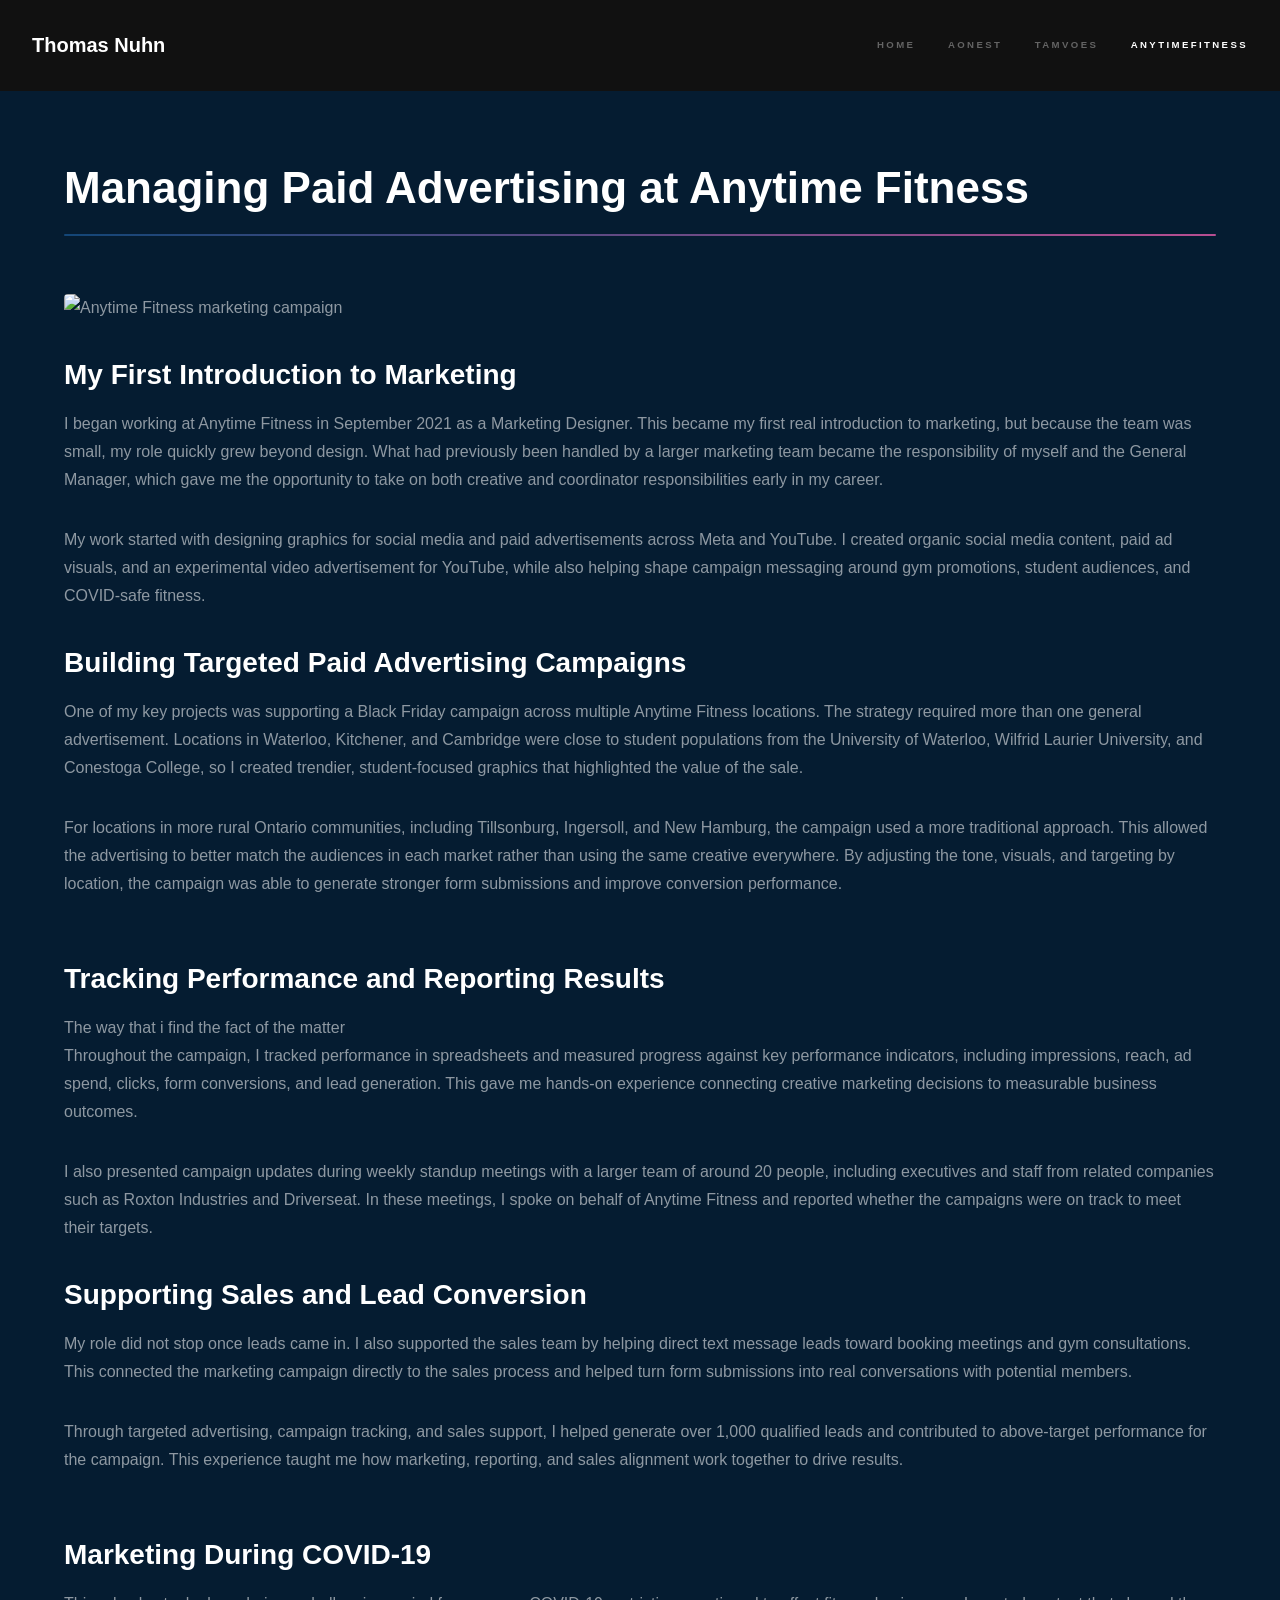
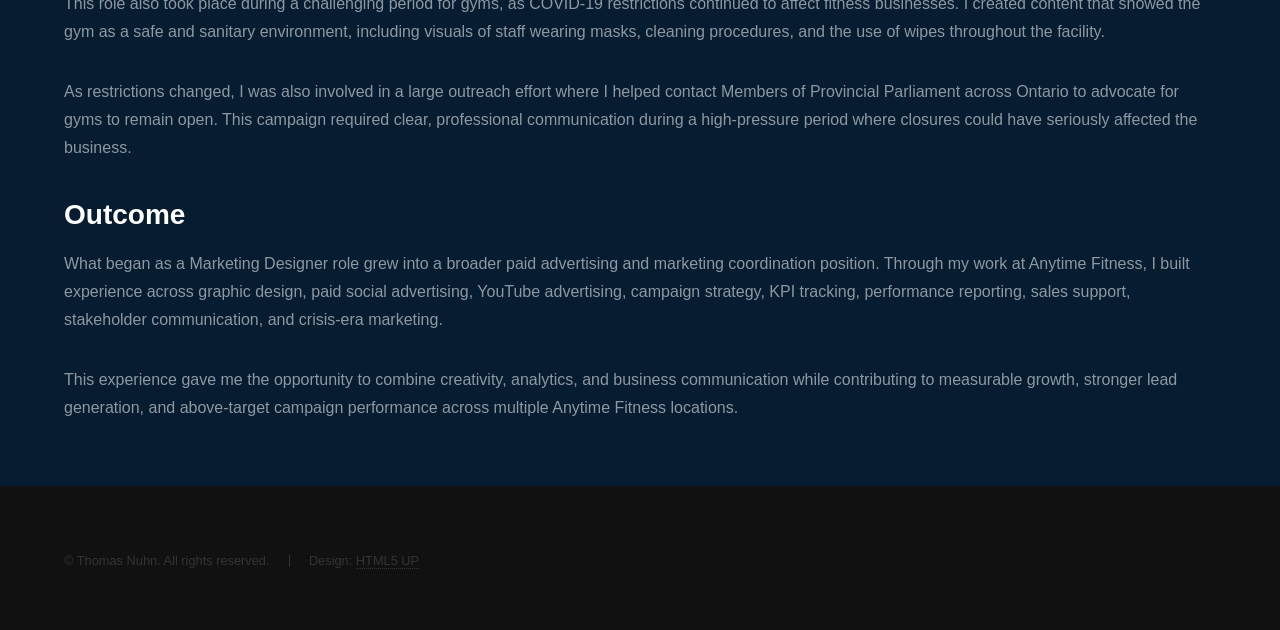
==== commit 646d1592: "Add files via upload" ====
--- a/AnytimeFitness.html
+++ b/AnytimeFitness.html
@@ -34,9 +34,83 @@
 					<section id="main" class="wrapper">
 						<div class="inner">
 							<h1 class="major">Managing Paid Advertising at Anytime Fitness</h1>
-							<span class="image fit"><img src="images/AONestBanner2025.jpg" alt="" /></span>
-							<p>Donec eget ex magna. Interdum et malesuada fames ac ante ipsum primis in faucibus. Pellentesque venenatis dolor imperdiet dolor mattis sagittis. Praesent rutrum sem diam, vitae egestas enim auctor sit amet. Pellentesque leo mauris, consectetur id ipsum sit amet, fergiat. Pellentesque in mi eu massa lacinia malesuada et a elit. Donec urna ex, lacinia in purus ac, pretium pulvinar mauris. Curabitur sapien risus, commodo eget turpis at, elementum convallis elit. Pellentesque enim turpis, hendrerit tristique.</p>
-							<p>Interdum et malesuada fames ac ante ipsum primis in faucibus. Pellentesque venenatis dolor imperdiet dolor mattis sagittis. Praesent rutrum sem diam, vitae egestas enim auctor sit amet. Pellentesque leo mauris, consectetur id ipsum sit amet, fersapien risus, commodo eget turpis at, elementum convallis elit. Pellentesque enim turpis, hendrerit tristique lorem ipsum dolor.</p>
+							<span class="image fit"><img src="images/AnytimeFitness/anytime_fitness_cover.jpeg" alt="Anytime Fitness marketing campaign" /></span>
+
+							<h2>My First Introduction to Marketing</h2>
+
+							<p>
+								I began working at Anytime Fitness in September 2021 as a Marketing Designer. This became my first real introduction to marketing, but because the team was small, my role quickly grew beyond design. What had previously been handled by a larger marketing team became the responsibility of myself and the General Manager, which gave me the opportunity to take on both creative and coordinator responsibilities early in my career.
+							</p>
+
+							<p>
+								My work started with designing graphics for social media and paid advertisements across Meta and YouTube. I created organic social media content, paid ad visuals, and an experimental video advertisement for YouTube, while also helping shape campaign messaging around gym promotions, student audiences, and COVID-safe fitness.
+							</p>
+
+							<h2>Building Targeted Paid Advertising Campaigns</h2>
+
+							<p>
+								One of my key projects was supporting a Black Friday campaign across multiple Anytime Fitness locations. The strategy required more than one general advertisement. Locations in Waterloo, Kitchener, and Cambridge were close to student populations from the University of Waterloo, Wilfrid Laurier University, and Conestoga College, so I created trendier, student-focused graphics that highlighted the value of the sale.
+							</p>
+
+							<p>
+								For locations in more rural Ontario communities, including Tillsonburg, Ingersoll, and New Hamburg, the campaign used a more traditional approach. This allowed the advertising to better match the audiences in each market rather than using the same creative everywhere. By adjusting the tone, visuals, and targeting by location, the campaign was able to generate stronger form submissions and improve conversion performance.
+							</p>
+
+							<div class="image-row">
+								<img src="images/AnytimeFitness/JoinForOneDollar.jpg" alt="" />
+								<img src="images/AnytimeFitness/AFSocials2.jpg" alt="" />
+								<img src="images/AnytimeFitness/AFSocials3.jpg" alt="" />
+								<img src="images/AnytimeFitness/AFSocials4.jpg" alt="" />
+								<img src="images/AnytimeFitness/JoinForOneDollar2.jpg" alt="" />
+							</div>
+
+							<h2>Tracking Performance and Reporting Results</h2>The way that i find the fact of the matter
+
+							<p>
+								Throughout the campaign, I tracked performance in spreadsheets and measured progress against key performance indicators, including impressions, reach, ad spend, clicks, form conversions, and lead generation. This gave me hands-on experience connecting creative marketing decisions to measurable business outcomes.
+							</p>
+
+							<p>
+								I also presented campaign updates during weekly standup meetings with a larger team of around 20 people, including executives and staff from related companies such as Roxton Industries and Driverseat. In these meetings, I spoke on behalf of Anytime Fitness and reported whether the campaigns were on track to meet their targets.
+							</p>
+
+							<h2>Supporting Sales and Lead Conversion</h2>
+
+							<p>
+								My role did not stop once leads came in. I also supported the sales team by helping direct text message leads toward booking meetings and gym consultations. This connected the marketing campaign directly to the sales process and helped turn form submissions into real conversations with potential members.
+							</p>
+
+							<p>
+								Through targeted advertising, campaign tracking, and sales support, I helped generate over 1,000 qualified leads and contributed to above-target performance for the campaign. This experience taught me how marketing, reporting, and sales alignment work together to drive results.
+							</p>
+
+							<div class="image-row">
+								<img src="images/AnytimeFitness/AFSocials5.jpg" alt="" />
+								<img src="images/AnytimeFitness/AFSocials6.jpg" alt="" />
+								<img src="images/AnytimeFitness/AFSocials1.jpg" alt="" />
+								<img src="images/AnytimeFitness/AFSocials7.jpg" alt="" />
+								<img src="images/AnytimeFitness/AFSocials9.jpg" alt="" />
+							</div>
+							<h2>Marketing During COVID-19</h2>
+
+							<p>
+								This role also took place during a challenging period for gyms, as COVID-19 restrictions continued to affect fitness businesses. I created content that showed the gym as a safe and sanitary environment, including visuals of staff wearing masks, cleaning procedures, and the use of wipes throughout the facility.
+							</p>
+
+							<p>
+								As restrictions changed, I was also involved in a large outreach effort where I helped contact Members of Provincial Parliament across Ontario to advocate for gyms to remain open. This campaign required clear, professional communication during a high-pressure period where closures could have seriously affected the business.
+							</p>
+
+							<h2>Outcome</h2>
+
+							<p>
+								What began as a Marketing Designer role grew into a broader paid advertising and marketing coordination position. Through my work at Anytime Fitness, I built experience across graphic design, paid social advertising, YouTube advertising, campaign strategy, KPI tracking, performance reporting, sales support, stakeholder communication, and crisis-era marketing.
+							</p>
+
+							<p>
+								This experience gave me the opportunity to combine creativity, analytics, and business communication while contributing to measurable growth, stronger lead generation, and above-target campaign performance across multiple Anytime Fitness locations.
+							</p>
+
 						</div>
 					</section>
 
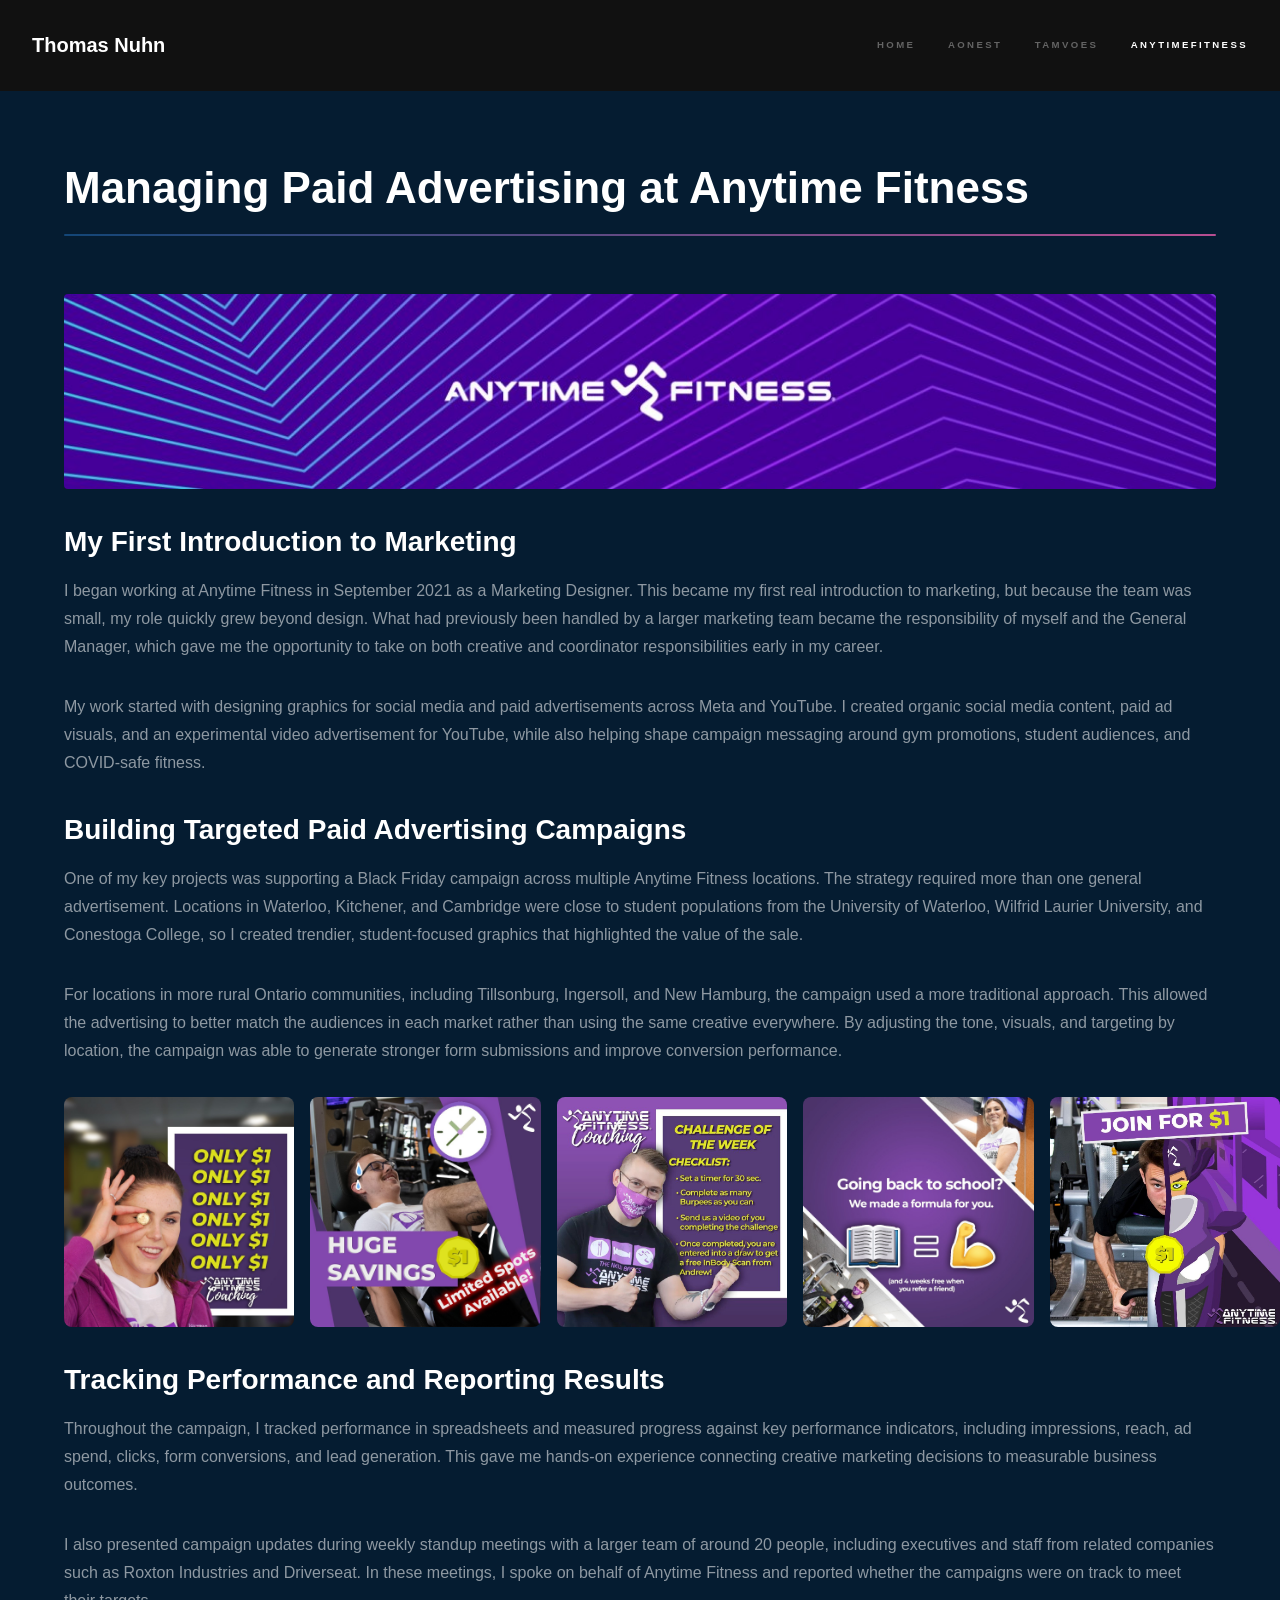
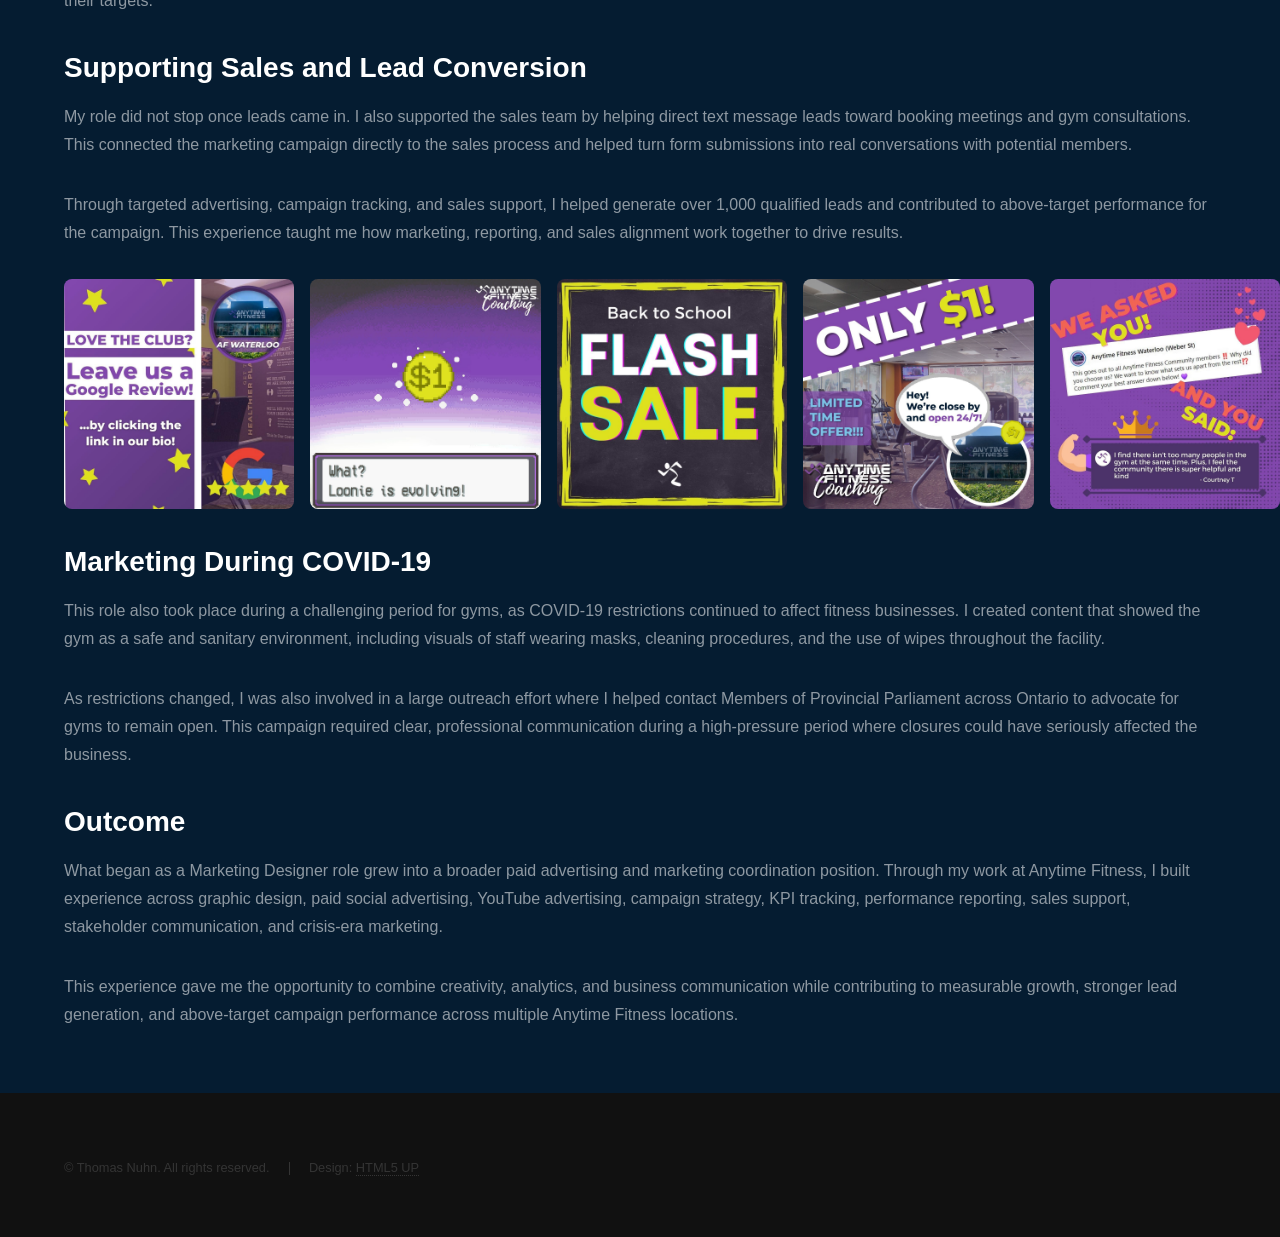
==== commit 35a12dfb: "Add files via upload" ====
--- a/AnytimeFitness.html
+++ b/AnytimeFitness.html
@@ -64,7 +64,7 @@
 								<img src="images/AnytimeFitness/JoinForOneDollar2.jpg" alt="" />
 							</div>
 
-							<h2>Tracking Performance and Reporting Results</h2>The way that i find the fact of the matter
+							<h2>Tracking Performance and Reporting Results</h2>
 
 							<p>
 								Throughout the campaign, I tracked performance in spreadsheets and measured progress against key performance indicators, including impressions, reach, ad spend, clicks, form conversions, and lead generation. This gave me hands-on experience connecting creative marketing decisions to measurable business outcomes.
--- a/assets/css/main.css
+++ b/assets/css/main.css
@@ -2343,7 +2343,10 @@
 			border-color: #ffffff;
 			box-shadow: 0 0 0 1px #ffffff;
 		}
-
+#intro {
+    background-size: cover !important;
+    background-repeat: no-repeat !important;
+}
 	select {
 		background-image: url("data:image/svg+xml;charset=utf8,%3Csvg xmlns='http://www.w3.org/2000/svg' width='40' height='40' preserveAspectRatio='none' viewBox='0 0 40 40'%3E%3Cpath d='M9.4,12.3l10.4,10.4l10.4-10.4c0.2-0.2,0.5-0.4,0.9-0.4c0.3,0,0.6,0.1,0.9,0.4l3.3,3.3c0.2,0.2,0.4,0.5,0.4,0.9 c0,0.4-0.1,0.6-0.4,0.9L20.7,31.9c-0.2,0.2-0.5,0.4-0.9,0.4c-0.3,0-0.6-0.1-0.9-0.4L4.3,17.3c-0.2-0.2-0.4-0.5-0.4-0.9 c0-0.4,0.1-0.6,0.4-0.9l3.3-3.3c0.2-0.2,0.5-0.4,0.9-0.4S9.1,12.1,9.4,12.3z' fill='rgba(255, 255, 255, 0.15)' /%3E%3C/svg%3E");
 		background-size: 1.25rem;
@@ -3942,3 +3945,22 @@
         margin: 0 0 1.5rem 0;
     }
 }
+
+.image-row {
+	display: flex;
+	gap: 1rem;
+	margin: 2rem 0;
+}
+
+.image-row img {
+	width: 20%;
+	border-radius: 0.5rem;
+	object-fit: cover;
+}
+
+.button.disabled {
+	opacity: 0.5;
+	pointer-events: none;
+	cursor: default;
+}
+
